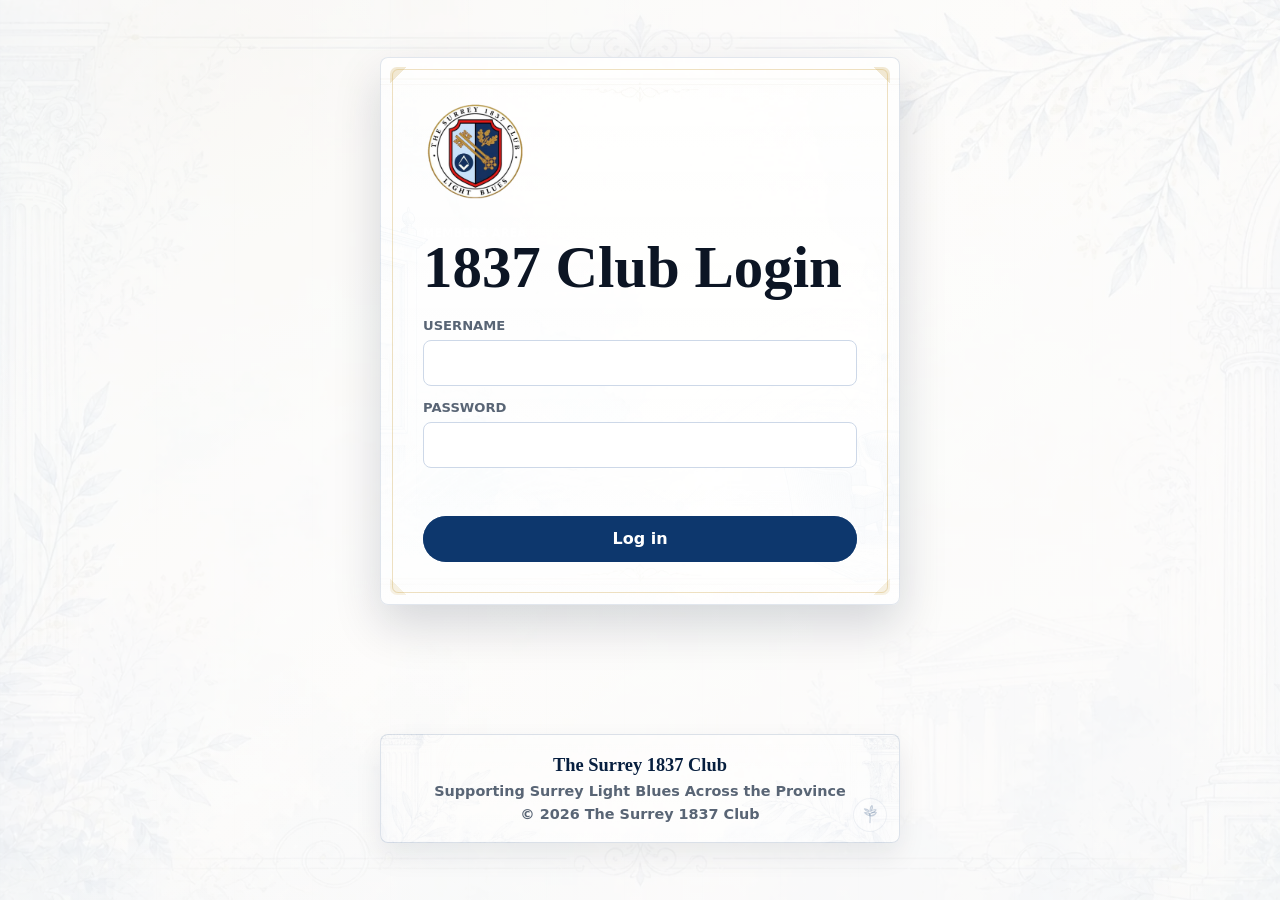
==== admin.html @ 42fbc9b1 "Point event manager at live repository" ====
<!doctype html>
<html lang="en">
  <head>
    <script async src="https://www.googletagmanager.com/gtag/js?id=G-ZXL9CHXXT3"></script>
    <script>
      window.dataLayer = window.dataLayer || [];
      function gtag(){dataLayer.push(arguments);}
      gtag('js', new Date());
      gtag('config', 'G-ZXL9CHXXT3');
    </script>
    <meta charset="UTF-8" />
    <meta name="viewport" content="width=device-width, initial-scale=1.0" />
    <meta name="robots" content="noindex, nofollow" />
    <meta name="theme-color" content="#071f3f" />
    <link rel="icon" type="image/png" sizes="48x48" href="favicon-48x48.png" />
    <link rel="icon" type="image/png" sizes="96x96" href="favicon-96x96.png" />
    <link rel="apple-touch-icon" sizes="180x180" href="apple-touch-icon.png" />
    <link rel="manifest" href="site.webmanifest" />
    <title>Admin Home | The Surrey 1837 Club</title>
    <link rel="stylesheet" href="styles.css?v=event-manager-live-repo-v1" />
    <script src="auth.js?v=event-manager-live-repo-v1"></script>
    <script src="motion.js?v=event-manager-live-repo-v1" defer></script>
  </head>
  <body>
    <main class="manager-shell admin-shell">
      <section class="manager-panel" aria-label="1837 Club admin home">
        <div class="brand-strip" aria-label="1837 Club">
          <div class="brand-lockup">
            <img
              class="brand-crest"
              src="assets/surrey-1837-club-badge.png"
              alt="The Surrey 1837 Club Light Blues badge"
              width="552"
              height="530"
            />
            <div>
              <p class="brand-name">Admin Home</p>
            </div>
          </div>
          <span class="brand-place">Private</span>
        </div>

        <nav class="page-nav" aria-label="Admin pages">
          <a href="admin.html" aria-current="page">Admin Home</a>
          <a href="stats.html">Website Stats</a>
          <a href="event-manager.html">Event Manager</a>
          <a href="tylers-trial.html">Tyler's Trial</a>
          <a href="index.html">Public Site</a>
        </nav>

        <header class="manager-hero">
          <p class="section-kicker">Private Tools</p>
          <h1>Manage the 1837 Club website</h1>
          <p>
            A quick private hub for website stats, calendar updates, Tyler's Trial, and the
            public pages most often checked after publishing.
          </p>
        </header>

        <section class="admin-card-grid" aria-label="Admin shortcuts">
          <a class="admin-tool-card" href="stats.html">
            <span>Website Stats</span>
            <p>Review Supabase page views, GA4 towns and cities, devices, referrers, and recent visits.</p>
          </a>
          <a class="admin-tool-card" href="event-manager.html">
            <span>Event Manager</span>
            <p>Add social events, lodge meetings, and chapter meetings to the managed calendar file.</p>
          </a>
          <a class="admin-tool-card" href="tylers-trial.html">
            <span>Tyler's Trial</span>
            <p>Open the hidden game, test changes, and check leaderboard behaviour.</p>
          </a>
        </section>

        <section class="admin-public-card" aria-label="Public site shortcuts">
          <p class="section-kicker">Public Pages</p>
          <div class="club-links resource-links">
            <a href="index.html"><span>Home</span></a>
            <a href="social-events.html"><span>Social Events</span></a>
            <a href="lodge-meetings.html"><span>Lodge Meetings</span></a>
            <a href="chapter-meetings.html"><span>Chapter Meetings</span></a>
            <a href="initiates-guide.html"><span>Initiates' Guide</span></a>
            <a href="join-the-community.html"><span>Join the Community</span></a>
          </div>
        </section>
      </section>
      <footer class="site-footer" aria-label="Site footer">
        <p class="footer-title">The Surrey 1837 Club</p>
        <p>Supporting Surrey Light Blues Across the Province</p>
        <p>© 2026 The Surrey 1837 Club</p>
      </footer>
    </main>
    <script src="easter-egg.js?v=event-manager-live-repo-v1"></script>
  </body>
</html>
---- styles.css ----
:root {
  color-scheme: light;
  --ink: #0c1524;
  --muted: #596575;
  --line: #cdd8e8;
  --panel: #ffffff;
  --panel-strong: #eef6ff;
  --navy: #0d376d;
  --navy-deep: #071f3f;
  --light-blue: #d8ebff;
  --badge-red: #e62227;
  --chapter-red: #9e1b32;
  --chapter-red-deep: #4f0d1b;
  --chapter-red-soft: #fff2f3;
  --gold: #c59a36;
  --shadow: 0 24px 60px rgba(5, 20, 42, 0.16);
  --motion-fast: 160ms ease;
  --motion-medium: 240ms ease;
}

* {
  box-sizing: border-box;
}

body {
  position: relative;
  min-height: 100vh;
  margin: 0;
  color: var(--ink);
  font-family:
    Inter, ui-sans-serif, system-ui, -apple-system, BlinkMacSystemFont, "Segoe UI",
    sans-serif;
  background:
    linear-gradient(rgba(255, 255, 255, 0.84), rgba(255, 255, 255, 0.84)),
    repeating-linear-gradient(
      90deg,
      rgba(13, 55, 109, 0.045) 0,
      rgba(13, 55, 109, 0.045) 1px,
      transparent 1px,
      transparent 78px
    ),
    radial-gradient(circle at 18% 8%, rgba(197, 154, 54, 0.2), transparent 28%),
    linear-gradient(135deg, #d7e8fb 0%, #ffffff 48%, #eef4fb 100%);
  isolation: isolate;
}

body::before {
  position: fixed;
  inset: 0;
  z-index: 0;
  background:
    linear-gradient(rgba(255, 255, 255, 0.56), rgba(255, 255, 255, 0.64)),
    url("assets/ornate-masonic-background.webp") center / cover no-repeat;
  content: "";
  opacity: 0.42;
  pointer-events: none;
}

body[data-calendar="chapter"] {
  background:
    linear-gradient(rgba(255, 255, 255, 0.86), rgba(255, 255, 255, 0.86)),
    repeating-linear-gradient(
      90deg,
      rgba(158, 27, 50, 0.045) 0,
      rgba(158, 27, 50, 0.045) 1px,
      transparent 1px,
      transparent 78px
    ),
    radial-gradient(circle at 18% 8%, rgba(158, 27, 50, 0.16), transparent 28%),
    linear-gradient(135deg, #f4dfe3 0%, #ffffff 48%, #f8eef1 100%);
}

body[data-calendar="chapter"]::before {
  background:
    linear-gradient(rgba(255, 255, 255, 0.58), rgba(255, 255, 255, 0.68)),
    linear-gradient(135deg, rgba(158, 27, 50, 0.28), rgba(79, 13, 27, 0.16)),
    url("assets/ornate-masonic-background.webp") center / cover no-repeat;
  background-blend-mode: normal, color, normal;
  opacity: 0.38;
}

button {
  font: inherit;
}

a,
button,
.calendar-link-card,
.club-links-box,
.event-pill,
.home-feature-image,
.form-card,
.next-steps,
.home-next-event,
.about-club-card,
.community-chat-card,
.stats-card,
.site-footer,
.acacia-easter-trigger,
.tracing-cell,
.hand-tile,
.trial-secondary-action,
.details-panel {
  transition:
    transform var(--motion-medium),
    translate var(--motion-medium),
    box-shadow var(--motion-medium),
    border-color var(--motion-medium),
    background-color var(--motion-medium),
    color var(--motion-fast),
    opacity var(--motion-medium);
}

.app-shell {
  position: relative;
  z-index: 1;
  display: grid;
  grid-template-columns: minmax(0, 1fr) minmax(300px, 380px);
  gap: 22px;
  width: min(1440px, calc(100vw - 32px));
  min-height: calc(100vh - 32px);
  margin: 16px auto;
}

.home-shell {
  position: relative;
  z-index: 1;
  width: min(1120px, calc(100vw - 32px));
  min-height: calc(100vh - 32px);
  margin: 16px auto;
}

.calendar-panel,
.details-panel,
.home-panel,
.manager-panel {
  position: relative;
  overflow: hidden;
  border: 1px solid rgba(13, 55, 109, 0.16);
  background: rgba(255, 255, 255, 0.94);
  box-shadow: var(--shadow);
  backdrop-filter: blur(18px);
}

.calendar-panel::before,
.home-panel::before,
.login-panel::before,
.stats-panel::before,
.manager-panel::before {
  position: absolute;
  inset: 11px;
  border: 1px solid rgba(197, 154, 54, 0.2);
  border-radius: 6px;
  content: "";
  pointer-events: none;
}

.calendar-panel::after,
.home-panel::after,
.login-panel::after,
.stats-panel::after,
.manager-panel::after {
  position: absolute;
  inset: 9px;
  border-radius: 7px;
  background:
    linear-gradient(135deg, rgba(197, 154, 54, 0.34) 0 12px, transparent 12px) top left / 42px 42px no-repeat,
    linear-gradient(225deg, rgba(197, 154, 54, 0.34) 0 12px, transparent 12px) top right / 42px 42px no-repeat,
    linear-gradient(45deg, rgba(197, 154, 54, 0.22) 0 12px, transparent 12px) bottom left / 42px 42px no-repeat,
    linear-gradient(315deg, rgba(197, 154, 54, 0.22) 0 12px, transparent 12px) bottom right / 42px 42px no-repeat;
  content: "";
  opacity: 0.62;
  pointer-events: none;
}

.calendar-panel {
  display: flex;
  flex-direction: column;
  min-width: 0;
  padding: clamp(18px, 3vw, 32px);
  border-radius: 8px;
}

body[data-calendar="social"] .calendar-panel {
  background:
    linear-gradient(rgba(255, 255, 255, 0.9), rgba(255, 255, 255, 0.93)),
    url("assets/page-accent-social.webp") center top / cover no-repeat,
    rgba(255, 255, 255, 0.94);
}

body[data-calendar="lodge"] .calendar-panel,
body[data-calendar="chapter"] .calendar-panel {
  background:
    linear-gradient(rgba(255, 255, 255, 0.9), rgba(255, 255, 255, 0.93)),
    url("assets/page-accent-lodge.webp") center top / cover no-repeat,
    rgba(255, 255, 255, 0.94);
}

body[data-calendar="chapter"] .calendar-panel {
  border-color: rgba(158, 27, 50, 0.18);
  background:
    linear-gradient(rgba(255, 255, 255, 0.91), rgba(255, 255, 255, 0.94)),
    linear-gradient(135deg, rgba(158, 27, 50, 0.28), rgba(79, 13, 27, 0.14)),
    url("assets/page-accent-lodge.webp") center top / cover no-repeat,
    rgba(255, 255, 255, 0.94);
  background-blend-mode: normal, color, normal, normal;
}

.home-panel {
  min-height: calc(100vh - 32px);
  padding: clamp(18px, 3vw, 32px);
  border-radius: 8px;
}

.site-footer {
  position: relative;
  overflow: hidden;
  grid-column: 1 / -1;
  width: 100%;
  margin-top: 16px;
  padding: 18px;
  border: 1px solid rgba(13, 55, 109, 0.14);
  border-radius: 8px;
  color: var(--muted);
  background:
    linear-gradient(rgba(255, 255, 255, 0.88), rgba(255, 255, 255, 0.9)),
    url("assets/home-ornamental-band.webp") center / cover no-repeat,
    rgba(255, 255, 255, 0.9);
  text-align: center;
  box-shadow: 0 12px 28px rgba(5, 20, 42, 0.08);
}

.site-footer:hover {
  transform: translateY(-2px);
  box-shadow: 0 16px 34px rgba(5, 20, 42, 0.11);
}

.site-footer p {
  position: relative;
  z-index: 1;
  margin: 4px 0 0;
  font-size: 0.9rem;
  font-weight: 750;
  line-height: 1.35;
}

.site-footer .footer-title {
  margin-top: 0;
  color: var(--navy-deep);
  font-family: Georgia, "Times New Roman", serif;
  font-size: 1.15rem;
  font-weight: 800;
}

.acacia-easter-trigger {
  position: absolute;
  right: 12px;
  bottom: 10px;
  z-index: 2;
  display: grid;
  width: 34px;
  height: 34px;
  padding: 0;
  border: 1px solid rgba(13, 55, 109, 0.1);
  border-radius: 50%;
  color: rgba(13, 55, 109, 0.38);
  background: rgba(255, 255, 255, 0.3);
  cursor: pointer;
  opacity: 0.58;
  place-items: center;
}

.acacia-easter-trigger svg {
  width: 22px;
  height: 22px;
  fill: none;
  stroke: currentColor;
  stroke-linecap: round;
  stroke-linejoin: round;
  stroke-width: 1.7;
}

.acacia-easter-trigger:hover,
.acacia-easter-trigger:focus-visible {
  transform: translateY(-1px);
  border-color: rgba(197, 154, 54, 0.46);
  color: var(--navy);
  background: rgba(255, 255, 255, 0.82);
  box-shadow: 0 8px 18px rgba(5, 20, 42, 0.12);
  opacity: 1;
  outline: none;
}

.trial-page {
  min-height: 100vh;
  background:
    linear-gradient(rgba(255, 255, 255, 0.48), rgba(255, 255, 255, 0.7)),
    url("assets/tylers-trial-quest-bg.webp") center / cover fixed no-repeat,
    linear-gradient(135deg, #d7e8fb 0%, #ffffff 52%, #eef4fb 100%);
}

.trial-page::before {
  display: none;
}

.trial-shell {
  position: relative;
  z-index: 1;
  width: min(1360px, calc(100vw - 32px));
  min-height: calc(100vh - 32px);
  margin: 16px auto;
}

.trial-quest-panel {
  position: relative;
  overflow: hidden;
  min-height: calc(100vh - 32px);
  padding: clamp(18px, 3vw, 34px);
  border: 1px solid rgba(13, 55, 109, 0.16);
  border-radius: 8px;
  background:
    linear-gradient(rgba(255, 255, 255, 0.83), rgba(255, 255, 255, 0.91)),
    rgba(255, 255, 255, 0.84);
  box-shadow: var(--shadow);
  backdrop-filter: blur(12px);
}

.trial-quest-panel::before {
  position: absolute;
  inset: 12px;
  border: 1px solid rgba(197, 154, 54, 0.22);
  border-radius: 6px;
  content: "";
  pointer-events: none;
}

.trial-quest-panel > * {
  position: relative;
  z-index: 1;
}

.trial-quest-hero {
  display: flex;
  align-items: flex-start;
  justify-content: space-between;
  gap: 20px;
  padding-bottom: 18px;
  border-bottom: 1px solid rgba(13, 55, 109, 0.14);
}

.trial-quest-hero h1 {
  max-width: 760px;
  margin: 0;
  color: var(--navy-deep);
  font-family: Georgia, "Times New Roman", serif;
  font-size: clamp(2.7rem, 7vw, 6rem);
  line-height: 0.9;
}

.trial-quest-hero p:not(.section-kicker) {
  max-width: 780px;
  margin: 16px 0 0;
  color: var(--muted);
  font-size: clamp(1rem, 1.7vw, 1.18rem);
  line-height: 1.55;
}

.trial-return-link {
  flex: 0 0 auto;
}

.trial-page .small-action-link {
  color: var(--navy-deep);
  background: rgba(255, 255, 255, 0.72);
}

.trial-page .small-action-link:hover,
.trial-page .small-action-link:focus-visible {
  border-color: rgba(197, 154, 54, 0.82);
  color: var(--navy-deep);
  background: rgba(255, 255, 255, 0.94);
  box-shadow: 0 12px 24px rgba(5, 20, 42, 0.12);
  outline: none;
}

.tracing-game-status,
.trial-complete-score {
  display: flex;
  flex-wrap: wrap;
  gap: 8px;
  margin: 14px 0 18px;
}

.tracing-game-status span,
.trial-complete-score span {
  display: inline-flex;
  align-items: center;
  min-height: 38px;
  padding: 8px 12px;
  border: 1px solid rgba(13, 55, 109, 0.14);
  border-radius: 999px;
  color: var(--navy-deep);
  background: rgba(255, 255, 255, 0.74);
  font-size: 0.82rem;
  font-weight: 900;
  gap: 6px;
  text-transform: uppercase;
}

.tracing-game-layout {
  display: grid;
  grid-template-columns: minmax(210px, 0.82fr) minmax(520px, 1.8fr) minmax(220px, 0.82fr);
  gap: 16px;
  align-items: start;
}

.tracing-sidebar,
.tracing-board-wrap,
.trial-completion-panel {
  border: 1px solid rgba(13, 55, 109, 0.12);
  border-radius: 8px;
  background:
    linear-gradient(135deg, rgba(255, 255, 255, 0.95), rgba(255, 255, 255, 0.76)),
    rgba(255, 255, 255, 0.86);
  box-shadow: 0 16px 34px rgba(5, 20, 42, 0.1);
}

.tracing-sidebar {
  padding: 18px;
}

.tracing-sidebar h2,
.tracing-board-head h2,
.trial-completion-panel h2 {
  margin: 0;
  color: var(--navy-deep);
  font-family: Georgia, "Times New Roman", serif;
  font-size: clamp(1.65rem, 3vw, 2.6rem);
  line-height: 1;
}

.tracing-sidebar p:not(.section-kicker),
.trial-completion-panel p:not(.section-kicker) {
  color: var(--muted);
  line-height: 1.55;
}

.tracing-rules {
  display: grid;
  gap: 8px;
  margin: 14px 0 20px;
  padding-left: 18px;
  color: var(--muted);
  font-size: 0.92rem;
  line-height: 1.4;
}

.tracing-objectives {
  display: grid;
  gap: 8px;
}

.objective-item {
  min-height: 42px;
  padding: 10px 12px;
  border: 1px solid rgba(13, 55, 109, 0.13);
  border-radius: 8px;
  color: var(--muted);
  background: rgba(255, 255, 255, 0.7);
  font-size: 0.82rem;
  font-weight: 900;
}

.objective-item.is-complete {
  border-color: rgba(197, 154, 54, 0.55);
  color: var(--navy-deep);
  background: linear-gradient(180deg, rgba(255, 255, 255, 0.96), rgba(216, 235, 255, 0.62));
}

.tracing-board-wrap {
  padding: clamp(14px, 2vw, 20px);
}

.tracing-board-head {
  display: flex;
  align-items: flex-start;
  justify-content: space-between;
  gap: 12px;
  margin-bottom: 14px;
}

.tracing-actions {
  display: flex;
  flex-wrap: wrap;
  justify-content: flex-end;
  gap: 8px;
}

.trial-secondary-action {
  border: 1px solid rgba(13, 55, 109, 0.16);
  cursor: pointer;
}

.tracing-board {
  display: grid;
  grid-template-columns: repeat(7, minmax(0, 1fr));
  gap: clamp(4px, 0.7vw, 8px);
  aspect-ratio: 1;
  max-height: min(70vh, 760px);
  padding: clamp(8px, 1.3vw, 14px);
  border: 1px solid rgba(197, 154, 54, 0.46);
  border-radius: 8px;
  background:
    linear-gradient(90deg, rgba(13, 55, 109, 0.05) 1px, transparent 1px),
    linear-gradient(rgba(13, 55, 109, 0.05) 1px, transparent 1px),
    radial-gradient(circle at center, rgba(216, 235, 255, 0.8), rgba(255, 255, 255, 0.46) 54%),
    rgba(255, 255, 255, 0.62);
  background-size: 22px 22px, 22px 22px, auto, auto;
  transition: box-shadow var(--motion-fast), border-color var(--motion-fast);
}

.tracing-board.is-warning {
  border-color: rgba(230, 34, 39, 0.62);
  box-shadow: 0 0 0 4px rgba(230, 34, 39, 0.1);
}

.tracing-cell,
.hand-tile {
  position: relative;
  overflow: hidden;
  display: grid;
  min-width: 0;
  border: 1px solid rgba(13, 55, 109, 0.16);
  border-radius: 8px;
  color: var(--navy-deep);
  background:
    linear-gradient(180deg, rgba(255, 255, 255, 0.94), rgba(216, 235, 255, 0.58)),
    #ffffff;
  cursor: pointer;
  place-items: center;
}

.tracing-cell {
  aspect-ratio: 1;
  padding: 4px;
}

.tracing-cell:not(.has-tile) {
  background:
    linear-gradient(180deg, rgba(255, 255, 255, 0.58), rgba(216, 235, 255, 0.2)),
    rgba(255, 255, 255, 0.3);
}

.tracing-cell.is-legal {
  border-color: rgba(197, 154, 54, 0.7);
  background:
    linear-gradient(180deg, rgba(255, 255, 255, 0.86), rgba(216, 235, 255, 0.72)),
    #ffffff;
  box-shadow: inset 0 0 0 2px rgba(197, 154, 54, 0.2);
}

.tracing-cell.is-legal:hover,
.tracing-cell.is-legal:focus-visible,
.hand-tile:hover,
.hand-tile:focus-visible,
.hand-tile.is-selected {
  transform: translateY(-2px);
  border-color: rgba(197, 154, 54, 0.8);
  box-shadow: 0 14px 26px rgba(5, 20, 42, 0.14);
  outline: none;
}

.tracing-cell.has-tile {
  cursor: default;
}

.tracing-cell.has-tile:disabled {
  opacity: 1;
}

.tracing-cell.is-fixed {
  border-color: rgba(7, 31, 63, 0.48);
  color: #ffffff;
  background:
    linear-gradient(135deg, rgba(13, 55, 109, 0.96), rgba(7, 31, 63, 0.95)),
    var(--navy);
}

.tracing-cell.is-connected:not(.is-fixed),
.hand-tile.is-selected {
  background:
    linear-gradient(180deg, rgba(255, 255, 255, 0.96), rgba(216, 235, 255, 0.78)),
    #ffffff;
}

.tile-map {
  width: min(74%, 72px);
  height: min(74%, 72px);
  overflow: visible;
}

.tile-map line {
  stroke: currentColor;
  stroke-linecap: round;
  stroke-width: 12;
}

.tile-map circle {
  fill: rgba(255, 255, 255, 0.9);
  stroke: rgba(197, 154, 54, 0.78);
  stroke-width: 4;
}

.tile-map text {
  fill: var(--navy-deep);
  font-family: Georgia, "Times New Roman", serif;
  font-size: 18px;
  font-weight: 900;
  text-anchor: middle;
}

.tracing-cell.is-fixed .tile-map circle {
  fill: rgba(255, 255, 255, 0.98);
}

.tile-label {
  position: absolute;
  right: 4px;
  bottom: 4px;
  left: 4px;
  overflow: hidden;
  color: currentColor;
  font-size: clamp(0.52rem, 0.78vw, 0.72rem);
  font-weight: 900;
  line-height: 1.05;
  text-align: center;
  text-overflow: ellipsis;
  text-transform: uppercase;
  white-space: nowrap;
}

.trial-status {
  min-height: 24px;
  margin: 16px 0 0;
  color: var(--navy-deep);
  font-weight: 850;
}

.tracing-hand-panel {
  display: grid;
  gap: 12px;
}

.tracing-hand {
  display: grid;
  gap: 10px;
}

.hand-tile {
  min-height: 116px;
  padding: 12px;
}

.hand-tile .tile-map {
  width: 72px;
  height: 72px;
}

.hand-tile small {
  position: absolute;
  top: 8px;
  right: 8px;
  color: var(--muted);
  font-size: 0.68rem;
  font-weight: 900;
}

.hand-empty {
  margin: 0;
  color: var(--muted);
}

.tracing-selected-card {
  min-height: 86px;
  padding: 14px;
  border: 1px solid rgba(197, 154, 54, 0.46);
  border-radius: 8px;
  background:
    linear-gradient(135deg, rgba(7, 31, 63, 0.95), rgba(13, 55, 109, 0.88)),
    var(--navy-deep);
}

.tracing-selected-card span,
.tracing-selected-card small {
  display: block;
  color: rgba(255, 255, 255, 0.74);
  font-size: 0.74rem;
  font-weight: 900;
  text-transform: uppercase;
}

.tracing-selected-card strong {
  display: block;
  margin: 6px 0;
  color: #ffffff;
  font-family: Georgia, "Times New Roman", serif;
  font-size: 1.35rem;
}

.trial-primary-action {
  width: min(100%, 240px);
}

.trial-action-row {
  display: flex;
  flex-wrap: wrap;
  gap: 10px;
  margin-top: 18px;
}

.trial-completion-panel {
  margin-top: 16px;
  padding: clamp(20px, 4vw, 34px);
  text-align: center;
}

.trial-completion-panel[hidden] {
  display: none;
}

.trial-completion-panel .trial-complete-score,
.trial-completion-panel .trial-action-row {
  justify-content: center;
}

.lodge-floor-page {
  overflow-x: hidden;
  color: #ffffff;
  background:
    linear-gradient(rgba(7, 31, 63, 0.1), rgba(7, 31, 63, 0.4)),
    url("assets/tylers-lodge-floor-bg-v2.webp") center / cover fixed no-repeat,
    linear-gradient(135deg, #071f3f 0%, #0d376d 62%, #071f3f 100%);
}

.lodge-game-shell {
  width: min(1800px, calc(100vw - 24px));
}

.lodge-game-panel {
  min-height: calc(100vh - 32px);
  border-color: rgba(197, 154, 54, 0.44);
  color: #ffffff;
  background:
    linear-gradient(135deg, rgba(7, 31, 63, 0.88), rgba(13, 55, 109, 0.78)),
    rgba(7, 31, 63, 0.9);
}

.lodge-game-panel::before {
  border-color: rgba(197, 154, 54, 0.38);
}

.lodge-game-hero {
  align-items: center;
  border-bottom-color: rgba(197, 154, 54, 0.28);
}

.lodge-game-hero h1,
.lodge-game-hero p:not(.section-kicker) {
  color: #ffffff;
}

.lodge-game-hero h1 {
  font-size: clamp(2.2rem, 4.8vw, 4.4rem);
}

.lodge-game-hero p:not(.section-kicker) {
  color: rgba(255, 255, 255, 0.76);
}

.lodge-game-frame {
  position: relative;
  overflow: hidden;
  margin-top: 20px;
  border: 1px solid rgba(197, 154, 54, 0.6);
  border-radius: 10px;
  background:
    linear-gradient(135deg, rgba(7, 31, 63, 0.94), rgba(3, 12, 24, 0.92)),
    #071f3f;
  box-shadow:
    0 24px 60px rgba(3, 12, 24, 0.42),
    inset 0 0 0 1px rgba(255, 255, 255, 0.08);
}

.tylers-score-panel {
  position: absolute;
  inset: 0;
  z-index: 4;
  display: grid;
  align-items: center;
  justify-items: end;
  padding: clamp(12px, 3vw, 26px);
  background: linear-gradient(90deg, rgba(3, 12, 24, 0.18), rgba(3, 12, 24, 0.72));
}

.tylers-score-panel[hidden] {
  display: none;
}

.tylers-score-card {
  width: min(430px, 100%);
  max-height: min(92%, 660px);
  overflow: auto;
  padding: clamp(16px, 3vw, 22px);
  border: 1px solid rgba(197, 154, 54, 0.7);
  border-radius: 10px;
  color: #ffffff;
  background:
    linear-gradient(135deg, rgba(7, 31, 63, 0.98), rgba(3, 12, 24, 0.96)),
    #071f3f;
  box-shadow: 0 22px 54px rgba(0, 0, 0, 0.36);
}

.tylers-score-head {
  display: flex;
  align-items: flex-start;
  justify-content: space-between;
  gap: 12px;
  margin-bottom: 14px;
}

.tylers-score-head h2 {
  margin: 0;
  color: #ffffff;
  font-family: Georgia, "Times New Roman", serif;
  font-size: clamp(1.7rem, 4vw, 2.3rem);
  line-height: 0.95;
}

.tylers-score-close {
  display: grid;
  width: 34px;
  height: 34px;
  border: 1px solid rgba(197, 154, 54, 0.58);
  border-radius: 50%;
  color: #ffffff;
  background: rgba(255, 255, 255, 0.08);
  cursor: pointer;
  font-weight: 900;
  place-items: center;
  text-transform: uppercase;
}

.tylers-score-form {
  display: grid;
  gap: 10px;
}

.tylers-score-form label {
  display: grid;
  gap: 5px;
  color: rgba(255, 255, 255, 0.82);
  font-size: 0.78rem;
  font-weight: 900;
  text-transform: uppercase;
}

.tylers-score-form input {
  width: 100%;
  min-height: 42px;
  border: 1px solid rgba(159, 212, 255, 0.28);
  border-radius: 8px;
  color: #ffffff;
  background: rgba(255, 255, 255, 0.09);
  font: inherit;
  font-size: 1rem;
  text-transform: none;
}

.tylers-score-form input:focus {
  border-color: rgba(197, 154, 54, 0.76);
  box-shadow: 0 0 0 3px rgba(197, 154, 54, 0.16);
  outline: none;
}

.tylers-score-form button {
  min-height: 44px;
  border: 1px solid rgba(197, 154, 54, 0.76);
  border-radius: 999px;
  color: #071f3f;
  background: #fff6df;
  cursor: pointer;
  font-weight: 950;
  text-transform: uppercase;
}

.tylers-score-status {
  min-height: 20px;
  margin: 12px 0;
  color: rgba(255, 255, 255, 0.76);
  font-size: 0.86rem;
  font-weight: 800;
  line-height: 1.35;
}

.tylers-score-list {
  display: grid;
  gap: 8px;
  margin: 0;
  padding: 0;
  list-style: none;
  counter-reset: score-list;
}

.tylers-score-list li {
  display: grid;
  grid-template-columns: 34px 1fr auto;
  align-items: center;
  gap: 10px;
  min-height: 48px;
  padding: 8px 10px;
  border: 1px solid rgba(159, 212, 255, 0.16);
  border-radius: 8px;
  background: rgba(255, 255, 255, 0.07);
}

.score-rank {
  display: grid;
  width: 28px;
  height: 28px;
  border-radius: 50%;
  color: #071f3f;
  background: #9fd4ff;
  font-size: 0.82rem;
  font-weight: 950;
  place-items: center;
}

.score-name {
  display: grid;
  gap: 2px;
  color: #ffffff;
  font-weight: 900;
}

.score-name small {
  color: rgba(255, 255, 255, 0.62);
  font-size: 0.72rem;
  font-weight: 800;
}

.score-value {
  color: #f0cd75;
  font-weight: 950;
}

.lodge-game-frame::before {
  position: absolute;
  inset: 10px;
  z-index: 1;
  border: 1px solid rgba(158, 208, 255, 0.18);
  border-radius: 8px;
  content: "";
  pointer-events: none;
}

.lodge-game-canvas {
  display: block;
  width: 100%;
  max-height: min(82vh, 900px);
  background: #071f3f;
  cursor: pointer;
}

.lodge-game-loading {
  position: absolute;
  inset: 0;
  z-index: 2;
  display: grid;
  place-items: center;
  color: #ffffff;
  background: rgba(7, 31, 63, 0.88);
  font-size: 1rem;
  font-weight: 900;
  text-transform: uppercase;
  letter-spacing: 0.08em;
}

.lodge-game-loading[hidden] {
  display: none;
}

.lodge-game-controls {
  display: flex;
  flex-wrap: wrap;
  gap: 10px;
  justify-content: center;
  margin-top: 16px;
}

.lodge-game-controls .trial-secondary-action {
  min-width: 150px;
  justify-content: center;
  color: #ffffff;
  background: rgba(255, 255, 255, 0.1);
  border-color: rgba(197, 154, 54, 0.38);
}

.lodge-game-controls .trial-secondary-action:hover,
.lodge-game-controls .trial-secondary-action:focus-visible {
  color: var(--navy-deep);
  background: rgba(255, 255, 255, 0.94);
}

.lodge-game-help {
  margin: 14px auto 0;
  max-width: 900px;
  color: rgba(255, 255, 255, 0.78);
  font-weight: 800;
  line-height: 1.45;
  text-align: center;
}

.brand-strip {
  display: flex;
  align-items: center;
  justify-content: space-between;
  gap: 16px;
  margin-bottom: 28px;
  padding: 12px 14px;
  border: 1px solid rgba(197, 154, 54, 0.52);
  border-radius: 8px;
  color: #ffffff;
  background:
    linear-gradient(90deg, rgba(197, 154, 54, 0.2), transparent 44%),
    linear-gradient(135deg, var(--navy) 0%, var(--navy-deep) 100%);
}

body[data-calendar="chapter"] .brand-strip {
  border-color: rgba(197, 154, 54, 0.58);
  background:
    linear-gradient(90deg, rgba(197, 154, 54, 0.18), transparent 44%),
    linear-gradient(135deg, var(--chapter-red) 0%, var(--chapter-red-deep) 100%);
}

body[data-calendar="chapter"] .brand-strip:hover {
  box-shadow: 0 14px 32px rgba(79, 13, 27, 0.18);
}

.brand-strip,
.brand-crest {
  transition:
    transform var(--motion-medium),
    box-shadow var(--motion-medium),
    border-color var(--motion-medium);
}

.brand-strip:hover {
  box-shadow: 0 14px 32px rgba(5, 20, 42, 0.16);
}

.brand-strip:hover .brand-crest {
  transform: scale(1.025);
}

.brand-lockup {
  display: flex;
  align-items: center;
  min-width: 0;
  gap: 12px;
}

.brand-crest {
  display: block;
  flex: 0 0 auto;
  width: 68px;
  height: 68px;
  border: 2px solid rgba(255, 255, 255, 0.72);
  border-radius: 50%;
  background: #ffffff;
  box-shadow: 0 8px 20px rgba(3, 12, 25, 0.22);
  object-fit: contain;
}

.brand-name,
.brand-line,
.brand-place,
.panel-label {
  margin: 0;
  letter-spacing: 0;
}

.brand-name {
  font-family: Georgia, "Times New Roman", serif;
  font-size: clamp(1.2rem, 2vw, 1.55rem);
  font-weight: 800;
  line-height: 1;
}

.brand-line,
.brand-place {
  color: rgba(255, 255, 255, 0.76);
  font-size: 0.72rem;
  font-weight: 850;
  text-transform: uppercase;
}

.brand-place {
  padding: 8px 10px;
  border: 1px solid rgba(255, 255, 255, 0.26);
  border-radius: 999px;
}

.page-nav {
  display: flex;
  flex-wrap: wrap;
  gap: 8px;
  margin: -12px 0 24px;
}

.page-nav a {
  position: relative;
  padding: 8px 11px;
  border: 1px solid var(--line);
  border-radius: 999px;
  color: var(--navy);
  background: #ffffff;
  font-size: 0.78rem;
  font-weight: 850;
  text-decoration: none;
}

.page-nav a::after {
  position: absolute;
  right: 12px;
  bottom: 5px;
  left: 12px;
  height: 2px;
  border-radius: 999px;
  background: currentColor;
  content: "";
  opacity: 0;
  transform: scaleX(0.55);
  transition:
    opacity var(--motion-fast),
    transform var(--motion-fast);
}

.page-nav a[aria-current="page"],
.page-nav a:hover {
  border-color: rgba(230, 34, 39, 0.38);
  color: #ffffff;
  background: var(--navy);
}

body[data-calendar="chapter"] .page-nav a[aria-current="page"],
body[data-calendar="chapter"] .page-nav a:hover {
  border-color: rgba(158, 27, 50, 0.46);
  background: var(--chapter-red);
}

.page-nav a:hover {
  transform: translateY(-1px);
  box-shadow: 0 8px 18px rgba(5, 20, 42, 0.1);
}

.page-nav a:hover::after,
.page-nav a[aria-current="page"]::after {
  opacity: 0.46;
  transform: scaleX(1);
}

.home-content {
  display: grid;
  gap: 22px;
  padding-top: clamp(18px, 4vw, 42px);
}

.home-intro {
  display: grid;
  grid-template-columns: minmax(0, 1fr) minmax(220px, 300px);
  align-items: stretch;
  gap: 18px;
}

.explainer-box {
  position: relative;
  overflow: hidden;
  min-height: 0;
  padding: clamp(24px, 4vw, 44px);
  border: 1px solid rgba(13, 55, 109, 0.1);
  border-radius: 8px;
  background:
    linear-gradient(90deg, rgba(255, 255, 255, 0.94), rgba(255, 255, 255, 0.8)),
    url("assets/home-welcome-editorial.webp") center / cover no-repeat,
    rgba(255, 255, 255, 0.9);
  box-shadow: 0 12px 28px rgba(5, 20, 42, 0.08);
}

.explainer-box > * {
  position: relative;
  z-index: 1;
}

.explainer-box::before {
  display: block;
  width: fit-content;
  margin: 0 0 10px;
  color: var(--navy);
  content: "Surrey Light Blues";
  font-size: 0.76rem;
  font-weight: 900;
  letter-spacing: 0.08em;
  text-transform: uppercase;
}

.explainer-box::after {
  display: block;
  width: min(220px, 48%);
  height: 1px;
  margin: 18px 0 0;
  background: linear-gradient(90deg, rgba(197, 154, 54, 0.76), transparent);
  content: "";
}

.explainer-box h1 {
  max-width: 780px;
  color: var(--navy-deep);
  font-size: clamp(2rem, 4vw, 4.15rem);
}

.explainer-box p,
.explainer-box ul {
  max-width: 860px;
}

.explainer-box p {
  margin: 18px 0 0;
  color: var(--muted);
  font-size: clamp(1rem, 1.6vw, 1.16rem);
  line-height: 1.62;
}

.explainer-box p:nth-of-type(2) {
  margin-top: 20px;
  color: var(--navy-deep);
  font-size: 0.86rem;
  font-weight: 900;
  letter-spacing: 0.08em;
  text-transform: uppercase;
}

.explainer-box ul {
  display: grid;
  grid-template-columns: repeat(2, minmax(0, 1fr));
  gap: 8px 10px;
  margin: 14px 0 0;
  padding-left: 0;
  color: var(--muted);
  font-size: 0.94rem;
  line-height: 1.42;
  list-style: none;
}

.explainer-box li {
  position: relative;
  min-height: 46px;
  padding: 12px 12px 12px 30px;
  border: 1px solid rgba(13, 55, 109, 0.1);
  border-radius: 8px;
  background: rgba(255, 255, 255, 0.74);
  font-weight: 760;
  box-shadow: 0 6px 16px rgba(5, 20, 42, 0.045);
}

.explainer-box li::before {
  position: absolute;
  top: 17px;
  left: 13px;
  width: 7px;
  height: 7px;
  border-radius: 50%;
  background: var(--gold);
  box-shadow: 0 0 0 3px rgba(197, 154, 54, 0.16);
  content: "";
}

.home-feature-image {
  overflow: hidden;
  display: grid;
  min-height: 0;
  margin: 0;
  padding: 10px;
  border: 1px solid rgba(13, 55, 109, 0.12);
  border-radius: 8px;
  background:
    linear-gradient(135deg, rgba(216, 235, 255, 0.48), rgba(255, 255, 255, 0.9)),
    #ffffff;
  box-shadow: 0 12px 28px rgba(5, 20, 42, 0.08);
  place-items: center;
}

.home-feature-image img {
  width: min(100%, 276px);
  height: auto;
  max-height: 414px;
  border-radius: 7px;
  object-fit: contain;
  transition: transform 420ms ease;
  will-change: transform;
}

.home-feature-image:hover {
  transform: translateY(-3px);
  box-shadow: 0 22px 44px rgba(5, 20, 42, 0.18);
}

.home-feature-image:hover img {
  transform: scale(1.018);
}

.page-hero {
  position: relative;
  overflow: hidden;
  min-height: 176px;
  margin: 0 0 24px;
  padding: clamp(22px, 4vw, 38px);
  border: 1px solid rgba(13, 55, 109, 0.16);
  border-radius: 8px;
  background:
    linear-gradient(90deg, rgba(255, 255, 255, 0.92), rgba(255, 255, 255, 0.72)),
    var(--hero-art) center / cover no-repeat,
    #ffffff;
  box-shadow: 0 16px 34px rgba(5, 20, 42, 0.1);
}

.page-hero::before {
  position: absolute;
  inset: 10px;
  border: 1px solid rgba(197, 154, 54, 0.26);
  border-radius: 6px;
  content: "";
  pointer-events: none;
}

.page-hero::after {
  position: absolute;
  right: 18px;
  bottom: 14px;
  width: 74px;
  height: 74px;
  border-radius: 50%;
  background: url("assets/surrey-1837-club-badge.png") center / contain no-repeat;
  content: "";
  opacity: 0.11;
  pointer-events: none;
}

.page-hero > div {
  position: relative;
  z-index: 1;
  max-width: 620px;
}

.page-hero-social {
  --hero-art: url("assets/hero-social-events.webp");
}

.page-hero-lodge {
  --hero-art: url("assets/hero-lodge-meetings.webp");
}

.page-hero-chapter {
  --hero-art: url("assets/hero-lodge-meetings.webp");
}

body[data-calendar="chapter"] .page-hero {
  border-color: rgba(158, 27, 50, 0.18);
  background:
    linear-gradient(90deg, rgba(255, 255, 255, 0.92), rgba(255, 255, 255, 0.76)),
    linear-gradient(135deg, rgba(158, 27, 50, 0.32), rgba(79, 13, 27, 0.14)),
    var(--hero-art) center / cover no-repeat,
    #ffffff;
  background-blend-mode: normal, color, normal, normal;
}

body[data-calendar="chapter"] .page-hero h2,
body[data-calendar="chapter"] h1,
body[data-calendar="chapter"] .month-bar h2 {
  color: var(--chapter-red-deep);
}

body[data-calendar="chapter"] .section-kicker,
body[data-calendar="chapter"] .empty-state .kicker,
body[data-calendar="chapter"] .detail-date {
  color: #f2c56f;
}

.page-hero-community {
  --hero-art: url("assets/hero-join-community.webp");
  margin-bottom: 20px;
}

.page-hero h2 {
  margin: 0;
  color: var(--navy-deep);
  font-family: Georgia, "Times New Roman", serif;
  font-size: clamp(1.7rem, 3vw, 2.65rem);
  line-height: 1.02;
}

.page-hero p:not(.section-kicker) {
  max-width: 540px;
  margin: 10px 0 0;
  color: var(--muted);
  font-weight: 750;
  line-height: 1.55;
}

.calendar-links {
  display: grid;
  grid-template-columns: repeat(auto-fit, minmax(180px, 1fr));
  gap: 14px;
}

.calendar-link-card {
  position: relative;
  overflow: hidden;
  display: flex;
  align-items: center;
  justify-content: center;
  min-height: 156px;
  padding: 20px 16px;
  border: 1px solid rgba(13, 55, 109, 0.18);
  border-radius: 8px;
  color: var(--navy-deep);
  background: #ffffff;
  box-shadow: 0 16px 32px rgba(5, 20, 42, 0.14);
  text-decoration: none;
  text-align: center;
}

.calendar-link-card::before {
  position: absolute;
  inset: 0;
  z-index: 0;
  background:
    linear-gradient(90deg, rgba(255, 255, 255, 0.84), rgba(255, 255, 255, 0.72)),
    var(--card-art) center / cover no-repeat;
  content: "";
  opacity: 0.72;
  transition:
    opacity var(--motion-medium),
    transform 520ms ease;
}

.calendar-link-card::after {
  position: absolute;
  inset: 10px;
  z-index: 0;
  border: 1px solid rgba(197, 154, 54, 0.2);
  border-radius: 6px;
  content: "";
  pointer-events: none;
}

.calendar-link-card:hover {
  border-color: rgba(197, 154, 54, 0.7);
  transform: translateY(-2px);
  box-shadow: 0 22px 42px rgba(5, 20, 42, 0.18);
}

.calendar-link-card:hover::before {
  opacity: 0.9;
  transform: scale(1.018);
}

.calendar-link-card img {
  position: relative;
  z-index: 1;
  width: 64px;
  height: 64px;
  margin-right: 12px;
  box-shadow: 0 8px 20px rgba(5, 20, 42, 0.12);
  border-radius: 50%;
  object-fit: contain;
  transition: transform 360ms ease;
}

.calendar-link-card:hover img {
  transform: scale(1.035);
}

.calendar-link-card span {
  position: relative;
  z-index: 1;
  max-width: 13ch;
  padding: 5px 0;
  font-family: Georgia, "Times New Roman", serif;
  font-size: clamp(1.05rem, 1.55vw, 1.32rem);
  font-weight: 800;
  line-height: 1.08;
  overflow-wrap: normal;
  word-break: normal;
}

.home-featured-event,
.home-next-event,
.about-club-card {
  padding: clamp(18px, 3vw, 28px);
  border: 1px solid rgba(13, 55, 109, 0.14);
  border-radius: 8px;
  background: #ffffff;
  box-shadow: 0 14px 30px rgba(5, 20, 42, 0.1);
}

.home-featured-event {
  position: relative;
  overflow: hidden;
  display: grid;
  grid-template-columns: minmax(220px, 0.9fr) minmax(260px, 1.1fr);
  align-items: stretch;
  gap: 18px;
  border-color: rgba(197, 154, 54, 0.26);
  background:
    linear-gradient(105deg, rgba(7, 31, 63, 0.88), rgba(13, 55, 109, 0.72)),
    url("assets/home-featured-event-bg.jpg") center / cover no-repeat,
    var(--navy-deep);
  background-blend-mode: multiply, screen, normal;
  box-shadow:
    0 18px 42px rgba(5, 20, 42, 0.14),
    inset 0 0 0 1px rgba(255, 255, 255, 0.58);
}

.home-featured-event::before {
  position: absolute;
  inset: 0;
  background:
    linear-gradient(90deg, rgba(7, 31, 63, 0.2), rgba(7, 31, 63, 0.04)),
    url("assets/home-featured-event-bg.jpg") center / cover no-repeat;
  content: "";
  filter: invert(1) grayscale(1) contrast(1.15);
  mix-blend-mode: screen;
  opacity: 0.42;
  pointer-events: none;
}

.home-featured-event::after {
  position: absolute;
  inset: 10px;
  border: 1px solid rgba(240, 205, 117, 0.44);
  border-radius: 6px;
  content: "";
  pointer-events: none;
}

.home-next-event {
  position: relative;
  overflow: hidden;
  display: grid;
  grid-template-columns: minmax(180px, 0.8fr) auto minmax(260px, 1.2fr);
  align-items: center;
  gap: 18px;
  background:
    linear-gradient(135deg, rgba(7, 31, 63, 0.96), rgba(13, 55, 109, 0.94)),
    var(--navy-deep);
  color: #ffffff;
}

.home-next-event::after {
  position: absolute;
  inset: 10px;
  border: 1px solid rgba(197, 154, 54, 0.24);
  border-radius: 6px;
  content: "";
  pointer-events: none;
}

.home-next-event:hover,
.home-featured-event:hover,
.about-club-card:hover {
  transform: translateY(-2px);
  box-shadow: 0 20px 38px rgba(5, 20, 42, 0.14);
}

.section-kicker {
  margin: 0 0 6px;
  color: var(--gold);
  font-size: 0.76rem;
  font-weight: 900;
  letter-spacing: 0.08em;
  text-transform: uppercase;
}

.home-next-event h2,
.home-featured-event h2,
.about-club-card h2 {
  margin: 0;
  font-family: Georgia, "Times New Roman", serif;
  font-size: clamp(1.45rem, 2.8vw, 2.2rem);
  line-height: 1.05;
}

.home-next-event p:not(.section-kicker),
.home-featured-event p:not(.section-kicker),
.about-club-card p {
  margin: 9px 0 0;
  line-height: 1.55;
}

.home-featured-event p:not(.section-kicker) {
  color: rgba(238, 248, 255, 0.86);
  font-weight: 750;
}

.home-next-event p:not(.section-kicker) {
  color: rgba(255, 255, 255, 0.82);
  font-weight: 700;
}

.small-action-link {
  display: inline-flex;
  align-items: center;
  justify-content: center;
  flex: 0 0 auto;
  min-height: 42px;
  padding: 0 16px;
  border: 1px solid rgba(197, 154, 54, 0.68);
  border-radius: 999px;
  color: #ffffff;
  background: rgba(255, 255, 255, 0.08);
  font-size: 0.86rem;
  font-weight: 900;
  text-decoration: none;
}

.small-action-link:hover {
  transform: translateY(-2px);
  border-color: rgba(255, 255, 255, 0.72);
  background: rgba(197, 154, 54, 0.2);
  box-shadow: 0 12px 24px rgba(0, 0, 0, 0.18);
}

.home-next-event > * {
  position: relative;
  z-index: 1;
}

.home-featured-event > * {
  position: relative;
  z-index: 1;
}

.home-featured-card {
  display: grid;
}

.home-featured-link {
  display: grid;
  grid-template-columns: auto minmax(0, 1fr);
  gap: 14px;
  align-items: center;
  min-height: 100%;
  padding: 16px;
  border: 1px solid rgba(240, 205, 117, 0.44);
  border-radius: 8px;
  color: #ffffff;
  background: rgba(7, 31, 63, 0.72);
  text-decoration: none;
  box-shadow:
    inset 0 0 0 1px rgba(255, 255, 255, 0.12),
    0 16px 30px rgba(3, 12, 25, 0.18);
}

.home-featured-link:hover {
  transform: translateY(-1px);
  border-color: rgba(240, 205, 117, 0.72);
  background: rgba(13, 55, 109, 0.82);
}

.home-featured-date {
  display: grid;
  min-width: 90px;
  padding: 9px 10px;
  border: 1px solid rgba(197, 154, 54, 0.48);
  border-radius: 7px;
  color: var(--navy-deep);
  background: linear-gradient(180deg, #fffdf6, #edf6ff);
  font-size: 0.76rem;
  font-weight: 950;
  text-align: center;
  text-transform: uppercase;
}

.home-featured-link b {
  display: block;
  color: var(--gold);
  font-size: 0.82rem;
  letter-spacing: 0.03em;
  text-transform: uppercase;
}

.home-featured-link span span {
  display: block;
  margin-top: 5px;
  color: rgba(255, 255, 255, 0.84);
  font-weight: 750;
  line-height: 1.42;
}

.home-next-list {
  display: grid;
  gap: 8px;
}

.home-next-card {
  display: grid;
  grid-template-columns: auto minmax(0, 1fr);
  gap: 10px;
  align-items: center;
  padding: 10px;
  border: 1px solid rgba(216, 235, 255, 0.24);
  border-radius: 8px;
  color: #ffffff;
  background: rgba(255, 255, 255, 0.08);
  text-decoration: none;
}

.home-next-card:hover {
  transform: translateY(-1px);
  border-color: rgba(197, 154, 54, 0.55);
  background: rgba(255, 255, 255, 0.12);
}

.home-next-date {
  display: grid;
  min-width: 54px;
  padding: 6px 8px;
  border: 1px solid rgba(197, 154, 54, 0.5);
  border-radius: 6px;
  color: var(--navy-deep);
  background: rgba(255, 255, 255, 0.9);
  font-size: 0.72rem;
  font-weight: 950;
  text-align: center;
  text-transform: uppercase;
}

.home-next-date strong {
  font-family: Georgia, "Times New Roman", serif;
  font-size: 1.15rem;
  line-height: 1;
}

.home-next-card b {
  display: block;
  font-size: 0.88rem;
  line-height: 1.18;
}

.home-next-card span:last-child {
  display: block;
  margin-top: 3px;
  color: rgba(255, 255, 255, 0.74);
  font-size: 0.75rem;
  font-weight: 800;
}

.about-club-card {
  position: relative;
  overflow: hidden;
  border-color: rgba(13, 55, 109, 0.12);
  background:
    linear-gradient(90deg, rgba(255, 255, 255, 0.92), rgba(255, 255, 255, 0.82)),
    url("assets/home-ornamental-band.webp") center / cover no-repeat,
    #ffffff;
  box-shadow: 0 12px 28px rgba(5, 20, 42, 0.08);
}

.about-club-card > * {
  position: relative;
  z-index: 1;
}

.about-club-card .section-kicker {
  color: var(--navy);
}

.about-club-grid {
  display: grid;
  grid-template-columns: repeat(3, minmax(0, 1fr));
  gap: 16px;
  margin-top: 16px;
}

.about-club-grid p {
  margin: 0;
  color: var(--muted);
  font-size: 0.96rem;
}

.about-club-grid a {
  color: var(--navy);
  font-weight: 850;
  text-decoration-color: rgba(13, 55, 109, 0.35);
  text-underline-offset: 3px;
}

.social-card,
.lodge-card,
.chapter-card,
.guide-card,
.join-card {
  background: #ffffff;
}

.social-card {
  --card-art: url("assets/home-card-social.webp");
}

.lodge-card {
  --card-art: url("assets/home-card-lodge.webp");
}

.chapter-card {
  --card-art: url("assets/home-card-lodge.webp");
}

.guide-card {
  --card-art: url("assets/home-ornamental-band.webp");
}

.join-card {
  --card-art: url("assets/home-card-community.webp");
}

.club-links-box {
  position: relative;
  overflow: hidden;
  padding: 20px;
  border: 1px solid rgba(13, 55, 109, 0.1);
  border-radius: 8px;
  background:
    linear-gradient(rgba(255, 255, 255, 0.92), rgba(255, 255, 255, 0.96)),
    url("assets/home-ornamental-band.webp") center / cover no-repeat,
    #ffffff;
  box-shadow: 0 12px 28px rgba(5, 20, 42, 0.08);
}

.club-links-box::before {
  position: absolute;
  inset: 10px;
  border: 1px solid rgba(197, 154, 54, 0.14);
  border-radius: 6px;
  content: "";
  pointer-events: none;
}

.club-links-box h2,
.club-resource-section h3 {
  position: relative;
  z-index: 1;
  margin: 0 0 12px;
  color: var(--navy-deep);
  font-family: Georgia, "Times New Roman", serif;
  font-size: 1.3rem;
  line-height: 1;
}

.club-resource-section {
  margin-top: 16px;
  padding-top: 16px;
  border-top: 1px solid rgba(13, 55, 109, 0.12);
}

.club-links {
  position: relative;
  z-index: 1;
  display: flex;
  flex-wrap: wrap;
  gap: 8px;
}

.club-links a {
  display: inline-flex;
  align-items: center;
  justify-content: center;
  gap: 8px;
  min-height: 44px;
  padding: 8px 12px;
  border: 1px solid var(--line);
  border-radius: 8px;
  color: var(--navy);
  background: rgba(255, 255, 255, 0.92);
  font-size: 0.86rem;
  font-weight: 850;
  text-decoration: none;
}

.stats-range-controls {
  display: flex;
  flex-wrap: wrap;
  gap: 8px;
  margin: 14px 0 18px;
}

.stats-range-controls button {
  min-height: 38px;
  padding: 0 15px;
  border: 1px solid rgba(13, 55, 109, 0.18);
  border-radius: 999px;
  color: var(--navy-deep);
  background: rgba(255, 255, 255, 0.82);
  font-weight: 900;
  cursor: pointer;
}

.stats-range-controls button:hover,
.stats-range-controls button.is-active {
  transform: translateY(-1px);
  border-color: rgba(197, 154, 54, 0.58);
  background: var(--navy-deep);
  color: #ffffff;
  box-shadow: 0 12px 24px rgba(5, 20, 42, 0.12);
}

.admin-card-grid {
  display: grid;
  grid-template-columns: repeat(3, minmax(0, 1fr));
  gap: 14px;
}

.admin-tool-card,
.admin-public-card {
  position: relative;
  overflow: hidden;
  padding: 18px;
  border: 1px solid rgba(13, 55, 109, 0.12);
  border-radius: 8px;
  background:
    linear-gradient(rgba(255, 255, 255, 0.92), rgba(255, 255, 255, 0.96)),
    url("assets/home-ornamental-band.webp") center / cover no-repeat,
    #ffffff;
  box-shadow: 0 12px 28px rgba(5, 20, 42, 0.08);
}

.admin-tool-card {
  color: var(--muted);
  text-decoration: none;
}

.admin-tool-card:hover {
  transform: translateY(-2px);
  border-color: rgba(197, 154, 54, 0.48);
  box-shadow: 0 18px 34px rgba(5, 20, 42, 0.12);
}

.admin-tool-card span {
  display: block;
  color: var(--navy-deep);
  font-family: Georgia, "Times New Roman", serif;
  font-size: 1.25rem;
  font-weight: 800;
}

.admin-tool-card p {
  margin: 8px 0 0;
  line-height: 1.48;
  font-weight: 700;
}

.admin-public-card {
  margin-top: 16px;
}

.facebook-link {
  border-color: rgba(24, 119, 242, 0.34);
}

.facebook-link svg {
  color: #1877f2;
}

.instagram-link {
  border-color: rgba(225, 48, 108, 0.34);
}

.instagram-link svg {
  color: #e1306c;
}

.x-link {
  border-color: rgba(12, 21, 36, 0.3);
}

.x-link svg {
  color: #0c1524;
}

.surrey-link {
  border-color: rgba(0, 75, 155, 0.28);
}

.solomon-link {
  border-color: rgba(197, 154, 54, 0.34);
}

.solomon-link img {
  width: 48px;
  height: 22px;
  flex: 0 0 auto;
  object-fit: contain;
}

.portal-link {
  border-color: rgba(13, 55, 109, 0.3);
}

.portal-link img {
  width: 42px;
  height: 20px;
  flex: 0 0 auto;
  object-fit: contain;
}

.companion-link {
  border-color: rgba(71, 118, 173, 0.34);
}

.companion-link img {
  width: 32px;
  height: 22px;
  flex: 0 0 auto;
  object-fit: contain;
}

.square-link {
  border-color: rgba(31, 72, 128, 0.34);
}

.quatuor-link {
  border-color: rgba(10, 16, 55, 0.3);
}

.museum-link {
  border-color: rgba(88, 99, 118, 0.28);
}

.craftcast-link {
  border-color: rgba(10, 16, 55, 0.34);
}

.ugle-link {
  border-color: rgba(13, 55, 109, 0.34);
}

.square-link img,
.quatuor-link img,
.museum-link img,
.craftcast-link img,
.ugle-link img {
  width: 28px;
  height: 28px;
  flex: 0 0 auto;
  border-radius: 6px;
  background: #ffffff;
  object-fit: contain;
}

.square-link img {
  width: 52px;
}

.club-links svg {
  width: 19px;
  height: 19px;
  flex: 0 0 auto;
  fill: currentColor;
}

.club-links .crest-icon {
  width: 22px;
  height: 22px;
  fill: none;
}

.crest-icon path:nth-child(1) {
  fill: #f3bf2c;
  stroke: #004b9b;
  stroke-width: 1.25;
}

.crest-icon path:nth-child(2) {
  fill: #b7192f;
}

.crest-icon path:nth-child(3),
.crest-icon path:nth-child(5) {
  fill: #004b9b;
}

.crest-icon path:nth-child(4) {
  fill: #111111;
}

.club-links a:hover {
  border-color: rgba(197, 154, 54, 0.7);
  background: var(--panel-strong);
  transform: translateY(-2px);
  box-shadow: 0 10px 20px rgba(5, 20, 42, 0.1);
}

.club-links a:hover svg {
  transform: scale(1.06);
}

.club-links a:hover img {
  transform: scale(1.04);
}

.join-panel {
  min-height: auto;
}

.join-content {
  display: grid;
  gap: 20px;
}

.join-intro,
.form-card,
.next-steps {
  position: relative;
  overflow: hidden;
  border: 1px solid rgba(13, 55, 109, 0.1);
  border-radius: 8px;
  background:
    linear-gradient(rgba(255, 255, 255, 0.9), rgba(255, 255, 255, 0.94)),
    url("assets/page-accent-community.webp") center / cover no-repeat,
    #ffffff;
  box-shadow: 0 12px 28px rgba(5, 20, 42, 0.08);
}

.join-intro > *,
.form-card > *,
.next-steps > * {
  position: relative;
  z-index: 1;
}

.join-panel {
  background:
    linear-gradient(rgba(255, 255, 255, 0.9), rgba(255, 255, 255, 0.95)),
    url("assets/hero-join-community.webp") center top / cover no-repeat,
    rgba(255, 255, 255, 0.96);
}

.join-intro {
  padding: clamp(24px, 4vw, 42px);
}

.join-intro h1 {
  max-width: 860px;
  color: var(--navy-deep);
  font-size: clamp(2.1rem, 4vw, 4rem);
}

.join-intro p {
  max-width: 860px;
  margin: 18px 0 0;
  color: var(--muted);
  font-size: clamp(1rem, 1.5vw, 1.14rem);
  line-height: 1.62;
}

.community-chats {
  padding: clamp(22px, 3vw, 32px);
  border: 1px solid rgba(197, 154, 54, 0.55);
  border-radius: 8px;
  background:
    linear-gradient(135deg, rgba(7, 31, 63, 0.94), rgba(7, 31, 63, 0.98)),
    url("assets/page-accent-community.webp") center / cover no-repeat,
    var(--navy-deep);
  box-shadow: 0 16px 32px rgba(5, 20, 42, 0.14);
}

.community-chats-heading {
  max-width: 800px;
  margin-bottom: 22px;
}

.community-chats-heading h2 {
  margin: 0;
  color: #ffffff;
  font-family: Georgia, "Times New Roman", serif;
  font-size: clamp(1.65rem, 2.8vw, 2.5rem);
  line-height: 1.05;
}

.community-chats-heading p {
  margin: 10px 0 0;
  color: #d7e6f7;
  font-size: 1rem;
  line-height: 1.55;
}

.community-chat-grid {
  display: grid;
  grid-template-columns: repeat(2, minmax(0, 1fr));
  gap: 14px;
}

.community-chat-card {
  display: grid;
  grid-template-columns: 112px minmax(0, 1fr);
  gap: 16px;
  align-items: center;
  min-height: 144px;
  padding: 16px;
  border: 1px solid rgba(197, 154, 54, 0.35);
  border-radius: 8px;
  background: #ffffff;
  box-shadow: 0 8px 20px rgba(0, 0, 0, 0.14);
}

.community-chat-card:hover {
  transform: translateY(-2px);
  border-color: rgba(197, 154, 54, 0.8);
  box-shadow: 0 14px 26px rgba(0, 0, 0, 0.2);
}

.community-chat-card img {
  display: block;
  width: 112px;
  height: 112px;
  border: 2px solid rgba(197, 154, 54, 0.65);
  border-radius: 50%;
  object-fit: cover;
  transition: transform var(--motion-medium);
}

.community-chat-card:hover img {
  transform: scale(1.025);
}

.community-chat-card h3 {
  margin: 0;
  color: var(--navy-deep);
  font-family: Georgia, "Times New Roman", serif;
  font-size: 1.2rem;
  line-height: 1.15;
}

.community-chat-card p {
  margin: 7px 0 0;
  color: var(--muted);
  font-size: 0.94rem;
  line-height: 1.45;
}

.form-card {
  padding: clamp(12px, 2vw, 18px);
  background:
    linear-gradient(rgba(255, 255, 255, 0.88), rgba(255, 255, 255, 0.94)),
    url("assets/page-accent-community.webp") center / cover no-repeat,
    #ffffff;
}

.form-card:hover,
.next-steps:hover,
.stats-card:hover,
.club-links-box:hover {
  transform: translateY(-2px);
  box-shadow: 0 18px 34px rgba(5, 20, 42, 0.12);
}

.form-frame {
  overflow: hidden;
  border: 1px solid rgba(13, 55, 109, 0.18);
  border-radius: 8px;
  background: #ffffff;
  box-shadow: 0 16px 32px rgba(5, 20, 42, 0.12);
}

.form-frame iframe {
  display: block;
  width: 100%;
  height: 850px;
  border: 0;
}

.next-steps {
  padding: clamp(22px, 3vw, 30px);
}

.next-steps h2 {
  margin: 0;
  color: var(--navy-deep);
  font-family: Georgia, "Times New Roman", serif;
  font-size: clamp(1.55rem, 2.4vw, 2.25rem);
  line-height: 1;
}

.next-steps ol {
  display: grid;
  gap: 12px;
  margin: 18px 0 0;
  padding-left: 24px;
}

.next-steps li {
  color: var(--muted);
  font-size: 1rem;
  font-weight: 750;
  line-height: 1.5;
}

/* Initiates' Guide */

.guide-shell .home-panel {
  min-height: auto;
}

.guide-shell .kicker,
.guide-article-grid span {
  color: var(--navy);
}

.guide-hero {
  display: grid;
  grid-template-columns: minmax(0, 1.5fr) minmax(260px, 0.7fr);
  gap: 18px;
  align-items: stretch;
  margin-top: clamp(18px, 4vw, 42px);
}

.guide-hero > div,
.guide-promise,
.guide-article-header,
.guide-article-content,
.guide-article-aside,
.guide-help {
  border: 1px solid rgba(13, 55, 109, 0.14);
  border-radius: 8px;
  background:
    linear-gradient(145deg, rgba(216, 235, 255, 0.34), rgba(255, 255, 255, 0.92) 44%),
    #ffffff;
  box-shadow: 0 16px 38px rgba(5, 20, 42, 0.08);
}

.guide-hero > div,
.guide-article-header {
  position: relative;
  overflow: hidden;
  padding: clamp(26px, 5vw, 54px);
}

.guide-hero > div::before,
.guide-article-header::before,
.guide-help::before {
  position: absolute;
  inset: 10px;
  border: 1px solid rgba(197, 154, 54, 0.18);
  border-radius: 6px;
  content: "";
  pointer-events: none;
}

.guide-hero h1,
.guide-article-header h1 {
  max-width: 850px;
  color: var(--navy-deep);
}

.guide-lead {
  max-width: 820px;
  margin: 20px 0 0;
  color: var(--muted);
  font-size: clamp(1rem, 1.7vw, 1.18rem);
  line-height: 1.65;
}

.guide-promise {
  position: relative;
  overflow: hidden;
  display: flex;
  flex-direction: column;
  justify-content: flex-end;
  padding: clamp(24px, 4vw, 38px);
  border-color: rgba(197, 154, 54, 0.48);
  color: #ffffff;
  background:
    linear-gradient(145deg, rgba(216, 235, 255, 0.24), transparent 52%),
    radial-gradient(circle at 84% 14%, rgba(197, 154, 54, 0.24), transparent 26%),
    var(--navy-deep);
}

.guide-promise::before {
  position: absolute;
  inset: 10px;
  border: 1px solid rgba(216, 235, 255, 0.2);
  border-radius: 6px;
  content: "";
  pointer-events: none;
}

.guide-promise strong {
  font-family: Georgia, "Times New Roman", serif;
  font-size: 1.55rem;
  line-height: 1.1;
}

.guide-promise p {
  margin: 12px 0 0;
  color: #d7e6f7;
  line-height: 1.55;
}

.guide-promise img {
  width: min(150px, 55%);
  height: auto;
  margin-top: 18px;
  align-self: flex-start;
  border-radius: 50%;
  filter: drop-shadow(0 14px 24px rgba(0, 0, 0, 0.28));
}

.guide-jump-links {
  display: flex;
  flex-wrap: wrap;
  gap: 8px;
  margin: 18px 0 0;
  padding: 14px;
  border: 1px solid rgba(13, 55, 109, 0.14);
  border-radius: 8px;
  background:
    linear-gradient(135deg, rgba(216, 235, 255, 0.52), rgba(255, 255, 255, 0.94)),
    #ffffff;
}

.guide-jump-links a {
  padding: 8px 11px;
  border: 1px solid var(--line);
  border-radius: 999px;
  color: var(--navy);
  font-size: 0.78rem;
  font-weight: 850;
  text-decoration: none;
}

.guide-jump-links a:hover,
.guide-jump-links a:focus-visible {
  border-color: rgba(197, 154, 54, 0.7);
  color: #ffffff;
  background: var(--navy);
}

.guide-sections {
  display: grid;
  gap: 14px;
  margin-top: 18px;
}

.guide-section {
  scroll-margin-top: 18px;
  border: 1px solid rgba(13, 55, 109, 0.16);
  border-radius: 8px;
  background:
    linear-gradient(135deg, rgba(255, 255, 255, 0.98), rgba(238, 246, 255, 0.66)),
    #ffffff;
  box-shadow: 0 12px 28px rgba(5, 20, 42, 0.08);
}

.guide-section summary {
  position: relative;
  display: grid;
  grid-template-columns: 52px minmax(0, 1fr) clamp(180px, 24vw, 260px);
  gap: 14px;
  align-items: center;
  min-width: 0;
  padding: 20px 62px 20px 20px;
  color: var(--navy-deep);
  cursor: pointer;
  list-style: none;
}

.guide-section summary::after {
  position: absolute;
  top: 22px;
  right: 20px;
  display: grid;
  width: 32px;
  height: 32px;
  border: 1px solid rgba(197, 154, 54, 0.48);
  border-radius: 50%;
  color: var(--gold);
  background: rgba(255, 255, 255, 0.84);
  box-shadow: 0 8px 18px rgba(5, 20, 42, 0.08);
  content: "+";
  font-family: Arial, sans-serif;
  font-size: 1.25rem;
  font-weight: 900;
  line-height: 1;
  place-items: center;
}

.guide-section[open] summary::after {
  content: "−";
}

.guide-section-image {
  display: block;
  width: 100%;
  height: 108px;
  border: 1px solid rgba(197, 154, 54, 0.42);
  border-radius: 7px;
  object-fit: cover;
  box-shadow: 0 10px 22px rgba(5, 20, 42, 0.1);
}

.guide-section summary::-webkit-details-marker {
  display: none;
}

.guide-section summary > span {
  display: grid;
  width: 48px;
  height: 48px;
  border-radius: 50%;
  color: #ffffff;
  background:
    linear-gradient(145deg, var(--navy), var(--navy-deep));
  font-size: 0.74rem;
  font-weight: 900;
  place-items: center;
  box-shadow: inset 0 0 0 2px rgba(216, 235, 255, 0.24);
}

.guide-section summary h2,
.guide-section summary p {
  margin: 0;
}

.guide-section summary h2 {
  max-width: 100%;
  font-family: Georgia, "Times New Roman", serif;
  font-size: clamp(1.35rem, 2.4vw, 2rem);
  line-height: 1.1;
  overflow-wrap: anywhere;
}

.guide-section summary p {
  margin-top: 5px;
  color: var(--muted);
  line-height: 1.4;
  overflow-wrap: anywhere;
}

.guide-section[open] summary {
  border-bottom: 1px solid rgba(13, 55, 109, 0.12);
}

.guide-article-grid {
  display: grid;
  grid-template-columns: repeat(2, minmax(0, 1fr));
  gap: 12px;
  padding: 16px;
  background:
    linear-gradient(135deg, rgba(216, 235, 255, 0.3), rgba(255, 255, 255, 0.62));
}

.guide-article-grid > a {
  min-height: 150px;
  padding: 20px;
  border: 1px solid var(--line);
  border-radius: 8px;
  color: var(--ink);
  background:
    linear-gradient(180deg, rgba(255, 255, 255, 0.98), rgba(248, 252, 255, 0.96)),
    #ffffff;
  text-decoration: none;
}

.guide-article-grid > a:hover,
.guide-article-grid > a:focus-visible {
  border-color: rgba(197, 154, 54, 0.7);
  transform: translateY(-2px);
  box-shadow: 0 14px 28px rgba(5, 20, 42, 0.1);
}

.guide-article-grid span {
  display: inline-flex;
  align-items: center;
  gap: 6px;
  color: var(--navy);
  font-size: 0.7rem;
  font-weight: 900;
  text-transform: uppercase;
}

.guide-article-grid span::before {
  width: 18px;
  height: 2px;
  border-radius: 999px;
  background: var(--gold);
  content: "";
}

.guide-article-grid h3 {
  margin: 8px 0 0;
  color: var(--navy-deep);
  font-family: Georgia, "Times New Roman", serif;
  font-size: 1.28rem;
  line-height: 1.15;
}

.guide-article-grid p {
  margin: 10px 0 0;
  color: var(--muted);
  line-height: 1.48;
}

.guide-help {
  position: relative;
  overflow: hidden;
  display: flex;
  align-items: flex-end;
  justify-content: space-between;
  gap: 24px;
  margin-top: 18px;
  padding: clamp(24px, 4vw, 38px);
}

.guide-help h2,
.guide-help p {
  margin: 0;
}

.guide-help h2 {
  color: var(--navy-deep);
  font-family: Georgia, "Times New Roman", serif;
  font-size: clamp(1.6rem, 3vw, 2.5rem);
}

.guide-help div > p:last-child {
  max-width: 720px;
  margin-top: 10px;
  color: var(--muted);
  line-height: 1.55;
}

.guide-help > a,
.guide-back-button,
.guide-next a {
  flex: 0 0 auto;
  padding: 11px 16px;
  border-radius: 999px;
  color: #ffffff;
  background:
    linear-gradient(135deg, var(--navy), var(--navy-deep));
  font-weight: 900;
  text-decoration: none;
}

.guide-breadcrumb {
  margin: clamp(22px, 4vw, 38px) 0 12px;
  color: var(--muted);
  font-size: 0.84rem;
  font-weight: 800;
}

.guide-breadcrumb a {
  color: var(--navy);
}

.guide-article-layout {
  display: grid;
  grid-template-columns: minmax(0, 1.65fr) minmax(260px, 0.7fr);
  gap: 18px;
  align-items: start;
  margin-top: 18px;
}

.guide-article-header {
  overflow: hidden;
  display: grid;
  grid-template-columns: minmax(0, 1.25fr) minmax(260px, 0.75fr);
  gap: 0;
  padding: 0;
}

.guide-article-header-copy {
  padding: clamp(26px, 5vw, 54px);
}

.guide-article-image {
  display: block;
  width: 100%;
  height: 100%;
  min-height: 320px;
  object-fit: cover;
}

.guide-article-content,
.guide-article-aside {
  padding: clamp(24px, 4vw, 42px);
}

.guide-article-content {
  display: grid;
  gap: 32px;
}

.guide-article-content section + section {
  padding-top: 30px;
  border-top: 1px solid rgba(13, 55, 109, 0.12);
}

.guide-article-content h2,
.guide-article-aside h2 {
  margin: 0;
  color: var(--navy-deep);
  font-family: Georgia, "Times New Roman", serif;
  line-height: 1.15;
}

.guide-article-content h2 {
  font-size: clamp(1.4rem, 2.5vw, 2rem);
}

.guide-article-content p,
.guide-article-content li,
.guide-article-aside p {
  color: var(--muted);
  font-size: 1rem;
  line-height: 1.68;
}

.guide-article-content p {
  margin: 14px 0 0;
}

.guide-article-content ul,
.guide-article-content ol {
  display: grid;
  gap: 10px;
  margin: 16px 0 0;
  padding-left: 24px;
}

.guide-article-figure {
  margin: 22px 0 4px;
  padding: clamp(12px, 2.5vw, 18px);
  border: 1px solid rgba(197, 154, 54, 0.36);
  border-radius: 8px;
  background:
    linear-gradient(135deg, rgba(216, 235, 255, 0.54), rgba(255, 255, 255, 0.92)),
    #ffffff;
  box-shadow: 0 18px 42px rgba(13, 34, 63, 0.08);
}

.guide-article-figure img {
  display: block;
  width: 100%;
  height: auto;
  max-height: 620px;
  border-radius: 6px;
  object-fit: contain;
}

.guide-article-figure figcaption {
  margin-top: 10px;
  color: var(--muted);
  font-size: 0.88rem;
  line-height: 1.45;
}

.guide-article-aside {
  position: sticky;
  top: 18px;
  border-color: rgba(197, 154, 54, 0.52);
  background:
    linear-gradient(145deg, rgba(216, 235, 255, 0.5), transparent 60%),
    #ffffff;
}

.guide-article-aside p {
  margin: 12px 0 0;
}

.guide-resource-links {
  display: grid;
  gap: 8px;
  margin-top: 20px;
}

.guide-resource-links h3 {
  margin: 0 0 2px;
  color: var(--navy-deep);
  font-family: Georgia, "Times New Roman", serif;
  font-size: 1rem;
}

.guide-resource-links a {
  padding: 10px 12px;
  border: 1px solid var(--line);
  border-radius: 8px;
  color: var(--navy);
  background: #ffffff;
  font-size: 0.86rem;
  font-weight: 850;
  text-decoration: none;
}

.guide-resource-links a:hover,
.guide-resource-links a:focus-visible {
  border-color: rgba(197, 154, 54, 0.7);
  background: var(--panel-strong);
}

.guide-next {
  display: flex;
  justify-content: flex-start;
  margin-top: 18px;
}

@media (max-width: 820px) {
  .guide-hero,
  .guide-article-layout,
  .guide-article-header {
    grid-template-columns: 1fr;
  }

  .guide-article-image {
    min-height: 220px;
    max-height: 320px;
  }

  .guide-article-aside {
    position: static;
  }

  .guide-help {
    align-items: flex-start;
    flex-direction: column;
  }

  .guide-section summary {
    grid-template-columns: 46px minmax(0, 1fr);
  }

  .guide-section-image {
    grid-column: 1 / -1;
    height: 170px;
  }
}

@media (max-width: 620px) {
  .guide-article-grid {
    grid-template-columns: 1fr;
  }

  .guide-section summary {
    grid-template-columns: 40px minmax(0, 1fr);
    padding: 16px 54px 16px 16px;
  }

  .guide-section summary::after {
    top: 17px;
    right: 16px;
    width: 28px;
    height: 28px;
    font-size: 1.1rem;
  }

  .guide-section-image {
    grid-column: 1 / -1;
    height: 150px;
  }

  .guide-section summary > span {
    width: 38px;
    height: 38px;
  }

  .guide-section summary h2 {
    padding-right: 0;
    font-size: clamp(1.2rem, 7vw, 1.6rem);
  }
}

.login-shell {
  position: relative;
  z-index: 1;
  display: grid;
  width: min(520px, calc(100vw - 32px));
  min-height: 100vh;
  margin: 0 auto;
  place-items: center;
}

.login-panel {
  position: relative;
  overflow: hidden;
  display: grid;
  gap: 22px;
  width: 100%;
  padding: clamp(24px, 5vw, 42px);
  border: 1px solid rgba(13, 55, 109, 0.12);
  border-radius: 8px;
  background:
    linear-gradient(rgba(255, 255, 255, 0.9), rgba(255, 255, 255, 0.95)),
    url("assets/hero-join-community.webp") center / cover no-repeat,
    rgba(255, 255, 255, 0.96);
  box-shadow: 0 20px 48px rgba(5, 20, 42, 0.16);
}

.login-logo {
  width: 104px;
  height: 104px;
  border-radius: 50%;
  object-fit: contain;
}

.login-form {
  display: grid;
  gap: 14px;
}

.login-form label {
  display: grid;
  gap: 7px;
  color: var(--muted);
  font-size: 0.82rem;
  font-weight: 850;
  text-transform: uppercase;
}

.login-form input {
  width: 100%;
  min-height: 46px;
  padding: 10px 12px;
  border: 1px solid var(--line);
  border-radius: 8px;
  color: var(--ink);
  font: inherit;
  text-transform: none;
}

.login-form input:focus {
  border-color: var(--navy);
  outline: 3px solid rgba(13, 55, 109, 0.14);
}

.login-error {
  min-height: 20px;
  margin: 0;
  color: var(--badge-red);
  font-size: 0.9rem;
  font-weight: 800;
}

.login-button {
  min-height: 46px;
  border: 0;
  border-radius: 999px;
  color: #ffffff;
  background: var(--navy);
  cursor: pointer;
  font-weight: 900;
  transition:
    transform var(--motion-medium),
    box-shadow var(--motion-medium),
    background-color var(--motion-medium);
}

.login-button:hover {
  transform: translateY(-2px);
  box-shadow: 0 12px 24px rgba(5, 20, 42, 0.18);
}

.stats-shell {
  position: relative;
  z-index: 1;
  width: min(980px, calc(100vw - 32px));
  min-height: calc(100vh - 32px);
  margin: 16px auto;
}

.manager-shell {
  position: relative;
  z-index: 1;
  width: min(1180px, calc(100vw - 32px));
  min-height: calc(100vh - 32px);
  margin: 16px auto;
}

.manager-panel {
  min-height: calc(100vh - 32px);
  padding: clamp(18px, 3vw, 32px);
  border-radius: 8px;
  background:
    linear-gradient(rgba(255, 255, 255, 0.91), rgba(255, 255, 255, 0.96)),
    url("assets/hero-lodge-meetings.webp") center top / cover no-repeat,
    rgba(255, 255, 255, 0.96);
}

.manager-hero {
  position: relative;
  z-index: 1;
  margin: 22px 0;
  padding: clamp(18px, 3vw, 26px);
  border: 1px solid rgba(13, 55, 109, 0.12);
  border-radius: 8px;
  background:
    linear-gradient(rgba(255, 255, 255, 0.93), rgba(255, 255, 255, 0.97)),
    url("assets/home-welcome-editorial.webp") center / cover no-repeat,
    #ffffff;
}

.manager-hero h1,
.manager-card h2 {
  margin: 0;
  color: var(--navy-deep);
  font-family: Georgia, "Times New Roman", serif;
  letter-spacing: 0;
}

.manager-hero h1 {
  font-size: clamp(2rem, 5vw, 3.4rem);
  line-height: 0.95;
}

.manager-hero p:not(.section-kicker),
.manager-help,
.manager-status,
.manager-empty {
  color: var(--muted);
  line-height: 1.55;
}

.manager-grid {
  position: relative;
  z-index: 1;
  display: grid;
  grid-template-columns: minmax(320px, 0.95fr) minmax(320px, 1.05fr);
  gap: 16px;
}

.manager-card {
  display: grid;
  align-content: start;
  gap: 14px;
  padding: clamp(16px, 2.6vw, 22px);
  border: 1px solid rgba(13, 55, 109, 0.12);
  border-radius: 8px;
  background:
    linear-gradient(rgba(255, 255, 255, 0.95), rgba(255, 255, 255, 0.98)),
    url("assets/home-ornamental-band.webp") center / cover no-repeat,
    #ffffff;
  box-shadow: 0 12px 28px rgba(5, 20, 42, 0.08);
}

.manager-card:hover {
  transform: translateY(-2px);
  box-shadow: 0 18px 36px rgba(5, 20, 42, 0.12);
}

.manager-card-heading {
  display: grid;
  gap: 4px;
}

.manager-card h2 {
  font-size: 1.45rem;
}

.manager-form label,
.manager-card label {
  display: grid;
  gap: 7px;
  color: var(--muted);
  font-size: 0.82rem;
  font-weight: 850;
  text-transform: uppercase;
}

.manager-form [hidden],
.manager-card [hidden] {
  display: none !important;
}

.manager-form input,
.manager-form select,
.manager-form textarea,
.manager-card input,
.manager-card select,
.manager-card textarea {
  width: 100%;
  min-height: 44px;
  padding: 10px 12px;
  border: 1px solid var(--line);
  border-radius: 8px;
  color: var(--ink);
  background: rgba(255, 255, 255, 0.94);
  font: inherit;
  text-transform: none;
}

.manager-form textarea,
.manager-card textarea {
  resize: vertical;
}

.manager-form input:focus,
.manager-form select:focus,
.manager-form textarea:focus,
.manager-card input:focus,
.manager-card select:focus,
.manager-card textarea:focus {
  border-color: var(--navy);
  outline: 3px solid rgba(13, 55, 109, 0.14);
}

.manager-two-columns {
  display: grid;
  grid-template-columns: repeat(2, minmax(0, 1fr));
  gap: 12px;
}

.manager-two-columns:has([hidden]) {
  grid-template-columns: 1fr;
}

.manager-actions {
  display: flex;
  flex-wrap: wrap;
  gap: 10px;
  align-items: center;
}

.manager-actions .small-action-link {
  border: 1px solid rgba(13, 55, 109, 0.14);
  cursor: pointer;
}

.manager-actions .small-action-link.secondary {
  color: var(--navy);
  background: #ffffff;
}

.manager-actions .small-action-link.danger {
  background: #fff5f5;
  color: #9f1d1d;
}

.manager-summary {
  display: grid;
  grid-template-columns: repeat(4, minmax(0, 1fr));
  gap: 8px;
}

.manager-summary span {
  padding: 10px;
  border: 1px solid rgba(13, 55, 109, 0.1);
  border-radius: 8px;
  color: var(--muted);
  background: rgba(216, 235, 255, 0.42);
  font-size: 0.86rem;
  font-weight: 800;
}

.manager-summary b {
  display: block;
  color: var(--navy-deep);
  font-size: 1.3rem;
}

.managed-list {
  display: grid;
  gap: 8px;
  max-height: 460px;
  overflow: auto;
  padding-right: 4px;
}

.managed-item {
  display: grid;
  grid-template-columns: auto minmax(0, 1fr) auto;
  gap: 10px;
  align-items: center;
  padding: 10px;
  border: 1px solid rgba(13, 55, 109, 0.1);
  border-radius: 8px;
  background: rgba(255, 255, 255, 0.82);
}

.managed-item div {
  display: grid;
  gap: 2px;
  min-width: 0;
}

.managed-item span {
  color: var(--muted);
  font-size: 0.84rem;
  line-height: 1.35;
}

.managed-type {
  padding: 6px 8px;
  border-radius: 999px;
  color: var(--navy-deep);
  background: rgba(197, 154, 54, 0.16);
  font-size: 0.72rem;
  font-weight: 900;
  text-transform: uppercase;
}

.managed-item button {
  border: 0;
  color: #9f1d1d;
  background: transparent;
  cursor: pointer;
  font-size: 0.78rem;
  font-weight: 900;
}

.manager-checkbox {
  grid-template-columns: auto 1fr;
  align-items: center;
  justify-content: start;
}

.manager-checkbox input {
  width: 18px;
  min-height: 18px;
}

.manager-status {
  min-height: 24px;
  margin: 0;
  font-weight: 800;
}

.manager-status[data-state="error"] {
  color: #9f1d1d;
}

.manager-status[data-state="ok"] {
  color: var(--navy);
}

.manager-image-preview {
  display: grid;
  grid-template-columns: 88px minmax(0, 1fr);
  gap: 12px;
  align-items: center;
  padding: 10px;
  border: 1px solid rgba(13, 55, 109, 0.12);
  border-radius: 8px;
  background: rgba(216, 235, 255, 0.28);
}

.manager-image-preview img {
  width: 88px;
  aspect-ratio: 1;
  border: 1px solid rgba(197, 154, 54, 0.35);
  border-radius: 8px;
  background: #ffffff;
  object-fit: contain;
}

.manager-image-preview span {
  overflow-wrap: anywhere;
  color: var(--muted);
  font-size: 0.86rem;
  font-weight: 800;
  text-transform: none;
}

.manager-validation,
.publish-plan {
  padding: 12px;
  border: 1px solid rgba(13, 55, 109, 0.12);
  border-radius: 8px;
  background: rgba(255, 255, 255, 0.78);
}

.manager-validation p,
.publish-plan p,
.manager-validation ul,
.publish-plan ul {
  margin: 0;
}

.manager-validation ul,
.publish-plan ul {
  display: grid;
  gap: 6px;
  padding-left: 18px;
  color: var(--muted);
  font-size: 0.88rem;
  line-height: 1.45;
}

.manager-validation li[data-state="error"] {
  color: #9f1d1d;
  font-weight: 850;
}

.manager-validation li[data-state="warning"] {
  color: #755111;
  font-weight: 800;
}

.stats-panel {
  position: relative;
  overflow: hidden;
  min-height: calc(100vh - 32px);
  padding: clamp(18px, 3vw, 32px);
  border: 1px solid rgba(13, 55, 109, 0.12);
  border-radius: 8px;
  background:
    linear-gradient(rgba(255, 255, 255, 0.91), rgba(255, 255, 255, 0.95)),
    url("assets/hero-lodge-meetings.webp") center top / cover no-repeat,
    rgba(255, 255, 255, 0.96);
  box-shadow: 0 20px 48px rgba(5, 20, 42, 0.16);
}

.stats-summary {
  display: grid;
  grid-template-columns: repeat(4, minmax(0, 1fr));
  gap: 14px;
  margin-bottom: 18px;
}

.stats-summary article,
.stats-card {
  border: 1px solid rgba(13, 55, 109, 0.1);
  border-radius: 8px;
  background:
    linear-gradient(rgba(255, 255, 255, 0.94), rgba(255, 255, 255, 0.98)),
    url("assets/home-welcome-editorial.webp") center / cover no-repeat,
    #ffffff;
  box-shadow: 0 10px 24px rgba(5, 20, 42, 0.07);
}

.stats-summary article {
  padding: 18px;
}

.stats-summary span {
  display: block;
  color: var(--navy);
  font-family: Georgia, "Times New Roman", serif;
  font-size: clamp(2rem, 5vw, 3.4rem);
  font-weight: 800;
  line-height: 1;
}

.stats-summary .stats-small-metric {
  overflow: hidden;
  font-family: inherit;
  font-size: clamp(1.05rem, 2vw, 1.45rem);
  line-height: 1.12;
  text-overflow: ellipsis;
}

.stats-summary p,
.stats-card h1,
.stats-card h2 {
  margin: 0;
}

.stats-summary p {
  margin-top: 6px;
  color: var(--muted);
  font-weight: 850;
}

.stats-card {
  display: grid;
  gap: 14px;
  margin-bottom: 18px;
  padding: 18px;
}

.stats-grid {
  display: grid;
  grid-template-columns: repeat(2, minmax(0, 1fr));
  gap: 18px;
}

.stats-card h1,
.stats-card h2 {
  font-family: Georgia, "Times New Roman", serif;
  font-size: 1.4rem;
  line-height: 1;
}

.stats-table,
.recent-visits {
  display: grid;
  gap: 10px;
}

.stats-row,
.visit-row {
  display: grid;
  gap: 5px;
  padding: 13px;
  border: 1px solid rgba(13, 55, 109, 0.12);
  border-radius: 8px;
  background: var(--panel-strong);
}

.stats-row {
  grid-template-columns: minmax(0, 1.2fr) minmax(0, 1fr) auto;
  align-items: center;
}

.stats-row strong,
.visit-row strong {
  color: var(--navy-deep);
}

.stats-row span,
.visit-row span,
.stats-row small,
.visit-row small,
.stats-empty {
  color: var(--muted);
}

.stats-row b {
  justify-self: end;
  color: var(--navy);
}

.stats-row small {
  grid-column: 1 / -1;
}

.visit-row {
  grid-template-columns: minmax(0, 1fr) auto;
}

.visit-row span {
  grid-column: 1 / -1;
}

.stats-empty {
  margin: 0;
  font-weight: 750;
}

.stats-status {
  margin: 0 0 18px;
}

.stats-breakdown {
  display: grid;
  gap: 12px;
}

.stats-breakdown-row {
  display: grid;
  grid-template-columns: minmax(90px, 0.8fr) minmax(120px, 2fr) auto;
  gap: 12px;
  align-items: center;
  color: var(--navy-deep);
  font-weight: 850;
}

.stats-breakdown-row div {
  overflow: hidden;
  height: 10px;
  border-radius: 999px;
  background: rgba(13, 55, 109, 0.1);
}

.stats-breakdown-row i {
  display: block;
  height: 100%;
  border-radius: inherit;
  background: linear-gradient(90deg, var(--light-blue), var(--gold));
}

.stats-breakdown-row b {
  color: var(--navy);
}

.stats-trend {
  display: grid;
  grid-template-columns: repeat(14, minmax(18px, 1fr));
  gap: 10px;
  align-items: end;
  min-height: 190px;
  padding-top: 10px;
}

.stats-trend-bar {
  display: grid;
  grid-template-rows: 1fr auto;
  gap: 8px;
  align-items: end;
  min-height: 170px;
}

.stats-trend-bar span {
  display: block;
  width: 100%;
  min-height: 8px;
  border-radius: 8px 8px 2px 2px;
  background: linear-gradient(180deg, var(--gold), var(--navy));
  box-shadow: 0 8px 18px rgba(5, 20, 42, 0.12);
}

.stats-trend-bar small {
  color: var(--muted);
  font-size: 0.72rem;
  font-weight: 800;
  text-align: center;
}

.ga4-location-table {
  display: grid;
  gap: 8px;
}

.ga4-location-head,
.ga4-location-row {
  display: grid;
  grid-template-columns: minmax(120px, 1.4fr) minmax(110px, 1fr) minmax(100px, 0.9fr) 72px 72px;
  gap: 10px;
  align-items: center;
}

.ga4-location-head {
  color: var(--muted);
  font-size: 0.78rem;
  font-weight: 900;
  text-transform: uppercase;
}

.ga4-location-row {
  padding: 12px;
  border: 1px solid rgba(13, 55, 109, 0.12);
  border-radius: 8px;
  background: var(--panel-strong);
}

.ga4-location-row strong {
  color: var(--navy-deep);
}

.ga4-location-row span {
  color: var(--muted);
  font-weight: 800;
}

.ga4-location-row b {
  justify-self: end;
  color: var(--navy);
}

.reset-stats-button {
  width: min(220px, 100%);
  background: var(--badge-red);
}

.calendar-header,
.month-bar,
.calendar-actions,
.weekday-row,
.day-number,
dl div {
  display: flex;
  align-items: center;
}

.calendar-header,
.month-bar {
  justify-content: space-between;
  gap: 16px;
}

.kicker {
  margin: 0 0 4px;
  color: var(--badge-red);
  font-size: 0.76rem;
  font-weight: 800;
  letter-spacing: 0;
  text-transform: uppercase;
}

h1,
h2,
p {
  overflow-wrap: anywhere;
}

h1 {
  margin: 0;
  font-family: Georgia, "Times New Roman", serif;
  font-size: clamp(2.35rem, 4.6vw, 4.9rem);
  font-weight: 700;
  line-height: 0.95;
}

.calendar-actions {
  gap: 6px;
  flex-wrap: nowrap;
  justify-content: flex-end;
  width: max-content;
  max-width: 100%;
}

.icon-button,
.text-button {
  display: inline-grid;
  min-height: 42px;
  border: 1px solid var(--line);
  border-radius: 999px;
  color: var(--ink);
  background: #ffffff;
  cursor: pointer;
  place-items: center;
}

.icon-button {
  flex: 0 0 42px;
  width: 42px;
  font-size: 1.65rem;
  line-height: 1;
}

.text-button {
  flex: 0 0 auto;
  padding: 0 18px;
  font-size: 0.9rem;
  font-weight: 800;
  white-space: nowrap;
}

.icon-button:hover,
.text-button:hover,
.event-pill:hover {
  border-color: rgba(230, 34, 39, 0.48);
  background: #fff1f1;
  transform: translateY(-2px);
  box-shadow: 0 10px 20px rgba(5, 20, 42, 0.1);
}

body[data-calendar="chapter"] .icon-button:hover,
body[data-calendar="chapter"] .text-button:hover,
body[data-calendar="chapter"] .event-pill:hover {
  border-color: rgba(158, 27, 50, 0.5);
  background: var(--chapter-red-soft);
}

.month-bar {
  margin: 30px 0 16px;
  padding-top: 18px;
  border-top: 1px solid var(--line);
}

.month-bar h2 {
  margin: 0;
  font-size: clamp(1.25rem, 2vw, 1.75rem);
}

.month-bar p {
  margin: 0;
  color: var(--muted);
  font-size: 0.95rem;
  font-weight: 700;
}

.month-tools {
  display: flex;
  align-items: center;
  justify-content: flex-end;
  gap: 12px;
}

.meeting-filters {
  display: grid;
  grid-template-columns: repeat(2, minmax(0, 1fr));
  gap: 7px;
  width: min(420px, 100%);
}

.social-filters {
  grid-template-columns: minmax(0, 1fr);
  width: min(240px, 100%);
}

.social-filters .meeting-filter select {
  max-width: 150px;
}

.meeting-filter {
  display: inline-flex;
  align-items: center;
  min-width: 0;
  gap: 7px;
  padding: 5px 6px 5px 10px;
  border: 1px solid var(--line);
  border-radius: 999px;
  color: var(--muted);
  background: #ffffff;
  font-size: 0.7rem;
  font-weight: 850;
  white-space: nowrap;
}

.meeting-filter select {
  flex: 1;
  min-width: 0;
  min-height: 30px;
  max-width: 145px;
  padding: 3px 26px 3px 8px;
  border: 0;
  border-radius: 999px;
  color: var(--navy-deep);
  background: var(--panel-strong);
  font: inherit;
  font-size: 0.76rem;
  font-weight: 850;
  cursor: pointer;
}

.meeting-filter select:focus {
  outline: 2px solid rgba(13, 55, 109, 0.22);
  outline-offset: 1px;
}

.weekday-row,
.calendar-grid {
  display: grid;
  grid-template-columns: repeat(7, minmax(0, 1fr));
}

.weekday-row {
  gap: 8px;
  margin-bottom: 8px;
  color: var(--muted);
  font-size: 0.75rem;
  font-weight: 900;
  text-transform: uppercase;
}

.weekday-row span {
  padding: 0 8px;
}

.calendar-grid {
  flex: 1;
  gap: 8px;
}

body[data-calendar="lodge"] .calendar-grid,
body[data-calendar="chapter"] .calendar-grid {
  align-items: start;
}

.calendar-empty-message {
  margin: 16px 0 0;
  padding: 16px;
  border: 1px dashed rgba(13, 55, 109, 0.26);
  border-radius: 8px;
  color: var(--muted);
  background: rgba(238, 246, 255, 0.72);
  font-size: 0.95rem;
  font-weight: 750;
  text-align: center;
}

.day-cell {
  display: flex;
  flex-direction: column;
  position: relative;
  min-height: 168px;
  padding: 8px;
  border: 1px solid var(--line);
  border-radius: 8px;
  background: rgba(255, 255, 255, 0.76);
}

.day-cell.outside {
  color: #9ca8b7;
  background: rgba(238, 246, 255, 0.54);
}

.day-cell.past {
  color: #8e98a6;
  background: rgba(239, 243, 247, 0.72);
}

.day-cell.past .day-number {
  color: #8e98a6;
}

.day-cell.today {
  border-color: rgba(13, 55, 109, 0.68);
  box-shadow: inset 0 0 0 1px rgba(13, 55, 109, 0.18);
}

.day-number {
  justify-content: space-between;
  min-height: 22px;
  font-size: 0.86rem;
  font-weight: 850;
}

.today .day-number::after {
  content: "Today";
  padding: 2px 7px;
  border-radius: 999px;
  color: #fff;
  background: var(--navy);
  font-size: 0.64rem;
}

.event-list {
  display: grid;
  gap: 6px;
  flex: 1;
  margin-top: 8px;
  min-height: 0;
}

.event-pill {
  width: 100%;
  min-width: 0;
  max-width: 100%;
  min-height: 34px;
  padding: 7px 8px;
  border: 1px solid transparent;
  border-left: 4px solid var(--badge-red);
  border-radius: 7px;
  color: var(--ink);
  background: #fff0f1;
  font-size: 0.78rem;
  font-weight: 850;
  line-height: 1.15;
  text-align: left;
  cursor: pointer;
}

.event-pill:hover {
  box-shadow: 0 12px 22px rgba(5, 20, 42, 0.12);
}

.event-pill[data-type="social"] {
  border-left-color: var(--navy);
  background: #eef6ff;
}

.event-pill[data-type="talk"] {
  border-left-color: #6fa8dc;
  background: #f0f7ff;
}

.event-pill[data-type="dining"] {
  border-left-color: var(--gold);
  background: #fff7e2;
}

.social-event {
  display: grid;
  align-content: center;
  gap: 8px;
  min-height: 76px;
  padding: 9px;
  border-left-width: 0;
  border-top: 3px solid transparent;
  text-align: center;
  box-shadow: 0 8px 18px rgba(5, 20, 42, 0.08);
}

.social-event-title {
  display: -webkit-box;
  min-width: 0;
  overflow: hidden;
  -webkit-box-orient: vertical;
  -webkit-line-clamp: 4;
  font-size: 0.68rem;
  font-weight: 900;
  line-height: 1.1;
  text-wrap: auto;
  overflow-wrap: normal;
}

.event-pill[data-category="1837 Club Event"] {
  border-color: rgba(13, 55, 109, 0.2);
  border-top-color: var(--navy);
  background:
    linear-gradient(180deg, rgba(255, 255, 255, 0.72), rgba(238, 246, 255, 0.88)),
    #eef6ff;
}

.event-pill[data-category="Community Event"] {
  border-color: rgba(197, 154, 54, 0.32);
  border-top-color: var(--gold);
  background:
    linear-gradient(180deg, rgba(255, 255, 255, 0.72), rgba(255, 247, 226, 0.92)),
    #fff7e2;
}

.category-badge {
  display: inline-flex;
  align-items: center;
  justify-content: center;
  width: fit-content;
  max-width: 100%;
  min-width: 0;
  justify-self: center;
  gap: 5px;
  padding: 5px 8px;
  border-radius: 999px;
  color: #ffffff;
  font-size: 0.54rem;
  font-weight: 950;
  line-height: 1.05;
  text-align: center;
  text-transform: none;
  overflow-wrap: anywhere;
}

.category-badge::before {
  width: 6px;
  height: 6px;
  border-radius: 50%;
  background: currentColor;
  box-shadow: 0 0 0 2px rgba(255, 255, 255, 0.28);
  content: "";
  opacity: 0.86;
}

.category-badge[data-category="1837 Club Event"] {
  background: linear-gradient(135deg, var(--navy), var(--navy-deep));
}

.category-badge[data-category="Community Event"] {
  background: linear-gradient(135deg, #b88417, var(--gold));
}

.lodge-event {
  display: grid;
  gap: 4px;
  border-left-color: var(--navy);
  background: #f7fbff;
}

.lodge-event-name {
  font-size: 0.82rem;
  font-weight: 950;
}

.lodge-event-number,
.lodge-event-location {
  color: var(--muted);
  font-size: 0.72rem;
  font-weight: 850;
}

.degree-badge {
  display: inline-flex;
  align-items: center;
  width: fit-content;
  margin-top: 2px;
  gap: 5px;
  padding: 4px 7px;
  border-radius: 999px;
  color: #ffffff;
  font-size: 0.64rem;
  font-weight: 950;
}

.degree-badge::before {
  width: 5px;
  height: 5px;
  border-radius: 50%;
  background: currentColor;
  box-shadow: 0 0 0 2px rgba(255, 255, 255, 0.24);
  content: "";
}

.degree-badge[data-degree="Installation"] {
  background: #7c2d91;
}

.degree-badge[data-degree="Initiation"] {
  background: #0d7a5f;
}

.degree-badge[data-degree="Initiation & Passing"] {
  background: linear-gradient(135deg, #0d7a5f 0%, #0d7a5f 50%, #0d5fa8 50%, #0d5fa8 100%);
}

.degree-badge[data-degree="Passing"] {
  background: #0d5fa8;
}

.degree-badge[data-degree="Raising"] {
  background: #b45309;
}

.degree-badge[data-degree="Royal Arch"] {
  background: #b7192f;
}

.degree-badge[data-degree="Other"] {
  background: #596575;
}

.event-pill.past-event {
  border-color: rgba(126, 137, 150, 0.24);
  border-left-color: #9aa4b1;
  color: #6f7b89;
  background: #eef1f4;
  filter: grayscale(0.55);
  opacity: 0.68;
}

.event-pill.past-event:hover {
  border-color: rgba(126, 137, 150, 0.42);
  background: #e9edf2;
  opacity: 0.82;
}

.event-pill.past-event .category-badge,
.event-pill.past-event .degree-badge {
  background: #8f99a6;
}

.event-pill[aria-pressed="true"] {
  outline: 2px solid rgba(230, 34, 39, 0.35);
  outline-offset: 1px;
}

.event-more-button {
  width: 100%;
  min-height: 28px;
  padding: 5px 8px;
  border: 1px solid rgba(13, 55, 109, 0.86);
  border-radius: 999px;
  color: #ffffff;
  background: linear-gradient(180deg, #123f73, var(--navy));
  box-shadow: 0 10px 20px rgba(5, 20, 42, 0.16);
  font-size: 0.68rem;
  font-weight: 950;
  line-height: 1;
  cursor: pointer;
  transition:
    transform 160ms ease,
    box-shadow 160ms ease,
    border-color 160ms ease;
}

.event-more-button:hover,
.event-more-button[aria-expanded="true"] {
  border-color: rgba(197, 154, 54, 0.76);
  background: linear-gradient(180deg, #174d88, #0b2f5c);
  box-shadow: 0 14px 26px rgba(5, 20, 42, 0.22);
  transform: translateY(-1px);
}

.event-overflow-popover {
  display: grid;
  position: absolute;
  z-index: 20;
  top: calc(100% - 10px);
  left: 8px;
  right: 8px;
  gap: 6px;
  max-height: 260px;
  padding: 8px;
  border: 1px solid rgba(197, 154, 54, 0.42);
  border-radius: 8px;
  background: #ffffff;
  box-shadow: 0 18px 38px rgba(5, 20, 42, 0.24);
  overflow: auto;
}

.event-overflow-popover[hidden] {
  display: none;
}

.day-cell.has-event-overflow {
  z-index: 2;
}

.day-cell.has-event-overflow:has(.event-more-button[aria-expanded="true"]) {
  z-index: 12;
}

@media (min-width: 721px) {
  body[data-calendar="lodge"] .event-list > .event-pill:nth-of-type(n + 2),
  body[data-calendar="chapter"] .event-list > .event-pill:nth-of-type(n + 2),
  body[data-calendar="social"] .event-list > .event-pill:nth-of-type(n + 3) {
    display: none;
  }

  .event-overflow-popover:not([hidden]) .event-pill {
    display: grid;
  }
}

body[data-calendar="chapter"] .day-cell.today {
  border-color: rgba(158, 27, 50, 0.68);
  box-shadow: inset 0 0 0 1px rgba(158, 27, 50, 0.16);
}

body[data-calendar="chapter"] .today .day-number::after {
  background: var(--chapter-red);
}

body[data-calendar="chapter"] .lodge-event {
  border-left-color: var(--chapter-red);
  background:
    linear-gradient(180deg, rgba(255, 255, 255, 0.72), rgba(255, 242, 243, 0.9)),
    #fff7f7;
}

body[data-calendar="chapter"] .lodge-event[aria-pressed="true"] {
  outline-color: rgba(158, 27, 50, 0.42);
}

.event-time {
  display: block;
  margin-top: 3px;
  color: var(--muted);
  font-size: 0.7rem;
  font-weight: 800;
}

.details-panel {
  position: sticky;
  top: 16px;
  display: flex;
  flex-direction: column;
  align-self: start;
  min-height: calc(100vh - 32px);
  max-height: calc(100vh - 32px);
  padding: 26px;
  border-radius: 8px;
  overflow: auto;
  color: #ffffff;
  background:
    linear-gradient(180deg, rgba(197, 154, 54, 0.2), transparent 42%),
    linear-gradient(135deg, var(--navy) 0%, var(--navy-deep) 100%);
}

body[data-calendar="social"] .details-panel {
  background:
    linear-gradient(135deg, rgba(7, 31, 63, 0.93), rgba(7, 31, 63, 0.97)),
    url("assets/page-accent-social.webp") center / cover no-repeat,
    linear-gradient(135deg, var(--navy) 0%, var(--navy-deep) 100%);
}

body[data-calendar="lodge"] .details-panel,
body[data-calendar="chapter"] .details-panel {
  background:
    linear-gradient(135deg, rgba(7, 31, 63, 0.93), rgba(7, 31, 63, 0.97)),
    url("assets/page-accent-lodge.webp") center / cover no-repeat,
    linear-gradient(135deg, var(--navy) 0%, var(--navy-deep) 100%);
}

body[data-calendar="chapter"] .details-panel {
  background:
    linear-gradient(135deg, rgba(79, 13, 27, 0.94), rgba(47, 7, 16, 0.97)),
    linear-gradient(135deg, rgba(158, 27, 50, 0.34), rgba(79, 13, 27, 0.2)),
    url("assets/page-accent-lodge.webp") center / cover no-repeat,
    linear-gradient(135deg, var(--chapter-red) 0%, var(--chapter-red-deep) 100%);
  background-blend-mode: normal, color, normal, normal;
}

.club-mark {
  display: block;
  width: 132px;
  height: auto;
  margin-bottom: 34px;
  border-radius: 50%;
  background: #ffffff;
  box-shadow: 0 16px 28px rgba(3, 12, 25, 0.32);
}

.panel-label {
  width: fit-content;
  margin-bottom: 28px;
  padding: 7px 10px;
  border: 1px solid rgba(197, 154, 54, 0.52);
  border-radius: 999px;
  color: rgba(255, 255, 255, 0.78);
  font-size: 0.72rem;
  font-weight: 850;
  text-transform: uppercase;
}

.empty-state {
  position: relative;
  overflow: hidden;
  margin-top: auto;
  margin-bottom: auto;
  padding: 22px;
  border: 1px solid rgba(197, 154, 54, 0.34);
  border-radius: 8px;
  background:
    linear-gradient(135deg, rgba(7, 31, 63, 0.84), rgba(7, 31, 63, 0.93)),
    var(--empty-art) center / cover no-repeat;
  box-shadow: inset 0 0 0 1px rgba(255, 255, 255, 0.06);
}

body[data-calendar="social"] .empty-state {
  --empty-art: url("assets/empty-social-events.webp");
}

body[data-calendar="lodge"] .empty-state,
body[data-calendar="chapter"] .empty-state {
  --empty-art: url("assets/empty-lodge-meetings.webp");
}

body[data-calendar="chapter"] .empty-state {
  background:
    linear-gradient(135deg, rgba(79, 13, 27, 0.86), rgba(47, 7, 16, 0.94)),
    linear-gradient(135deg, rgba(158, 27, 50, 0.34), rgba(79, 13, 27, 0.16)),
    var(--empty-art) center / cover no-repeat;
  background-blend-mode: normal, color, normal;
}

.empty-state::after {
  position: absolute;
  right: 18px;
  bottom: 16px;
  width: 82px;
  height: 82px;
  border-radius: 50%;
  background: url("assets/surrey-1837-club-badge.png") center / contain no-repeat;
  content: "";
  opacity: 0.12;
}

.empty-state > * {
  position: relative;
  z-index: 1;
}

.empty-state h2,
.event-details h2 {
  margin: 0;
  font-family: Georgia, "Times New Roman", serif;
  font-size: clamp(1.65rem, 3vw, 2.45rem);
  line-height: 1;
}

.empty-state .kicker,
.detail-date {
  color: #f5c84c;
}

.empty-state p:not(.kicker) {
  max-width: 28ch;
  margin: 12px 0 0;
  color: rgba(255, 255, 255, 0.8);
  font-size: 0.94rem;
  font-weight: 750;
  line-height: 1.5;
}

.event-details {
  display: grid;
  gap: 16px;
}

.hidden {
  display: none;
}

.detail-date {
  margin: 0;
  font-size: 0.86rem;
  font-weight: 900;
  text-transform: uppercase;
}

dl {
  display: grid;
  gap: 10px;
  margin: 0;
  padding: 12px;
  border: 1px solid rgba(216, 235, 255, 0.18);
  border-radius: 8px;
  background: rgba(255, 255, 255, 0.06);
}

dl div {
  justify-content: space-between;
  gap: 18px;
  padding: 10px 0;
  border-bottom: 1px solid rgba(255, 255, 255, 0.18);
}

dt {
  color: rgba(255, 255, 255, 0.66);
  font-size: 0.75rem;
  font-weight: 900;
  text-transform: uppercase;
}

dd {
  margin: 0;
  font-weight: 850;
  text-align: right;
}

#detailDescription {
  margin: 0;
  color: rgba(255, 255, 255, 0.84);
  font-size: 1rem;
  line-height: 1.55;
}

.detail-tags {
  display: flex;
  flex-wrap: wrap;
  gap: 8px;
  padding: 12px;
  border: 1px solid rgba(197, 154, 54, 0.24);
  border-radius: 8px;
  background: rgba(255, 255, 255, 0.05);
}

.detail-tags span {
  padding: 7px 10px;
  border: 1px solid rgba(197, 154, 54, 0.52);
  border-radius: 999px;
  color: #ffffff;
  background: rgba(255, 255, 255, 0.08);
  font-size: 0.77rem;
  font-weight: 850;
}

.detail-contact-note {
  margin: 4px 0 0;
  padding: 14px;
  border: 1px solid rgba(197, 154, 54, 0.35);
  border-radius: 8px;
  color: rgba(255, 255, 255, 0.82);
  background: rgba(255, 255, 255, 0.06);
  font-size: 0.88rem;
  line-height: 1.55;
}

.detail-contact-note a {
  color: #f0cd75;
  font-weight: 800;
  text-decoration-color: rgba(240, 205, 117, 0.55);
  text-underline-offset: 3px;
}

.detail-contact-note a:hover {
  color: #ffffff;
  text-decoration-color: #ffffff;
}

.event-poster {
  width: 100%;
  aspect-ratio: 4 / 5;
  max-height: 360px;
  border: 1px solid rgba(197, 154, 54, 0.52);
  border-radius: 8px;
  background: #05080d;
  box-shadow: 0 18px 32px rgba(3, 12, 25, 0.26);
  object-fit: contain;
  transition:
    transform 420ms ease,
    box-shadow var(--motion-medium);
}

.event-poster:not(.hidden) {
  cursor: zoom-in;
}

.event-poster:focus-visible {
  outline: 3px solid rgba(240, 205, 117, 0.7);
  outline-offset: 3px;
}

.event-poster:not(.hidden):hover {
  transform: scale(1.012);
  box-shadow: 0 22px 40px rgba(3, 12, 25, 0.3);
}

body[data-calendar="lodge"] .event-poster,
body[data-calendar="chapter"] .event-poster {
  justify-self: start;
  width: 118px;
  aspect-ratio: 1;
  max-height: 118px;
  border-radius: 50%;
  background: #ffffff;
}

.poster-lightbox {
  position: fixed;
  inset: 0;
  z-index: 50;
  display: none;
  align-items: center;
  justify-content: center;
  padding: clamp(16px, 4vw, 42px);
  background: rgba(3, 12, 25, 0.78);
  backdrop-filter: blur(10px);
}

.poster-lightbox.is-open {
  display: flex;
}

.poster-lightbox-frame {
  position: relative;
  width: min(920px, 100%);
  max-height: 92vh;
  padding: 14px;
  border: 1px solid rgba(197, 154, 54, 0.6);
  border-radius: 8px;
  background:
    linear-gradient(135deg, rgba(7, 31, 63, 0.98), rgba(13, 55, 109, 0.94)),
    var(--navy-deep);
  box-shadow: 0 28px 70px rgba(0, 0, 0, 0.42);
}

.poster-lightbox img {
  display: block;
  width: 100%;
  max-height: calc(92vh - 72px);
  border-radius: 6px;
  background: #05080d;
  object-fit: contain;
}

.poster-lightbox-close {
  position: absolute;
  top: 10px;
  right: 10px;
  display: grid;
  width: 38px;
  height: 38px;
  border: 1px solid rgba(197, 154, 54, 0.58);
  border-radius: 50%;
  color: #ffffff;
  background: rgba(7, 31, 63, 0.92);
  cursor: pointer;
  font-size: 1.5rem;
  line-height: 1;
  place-items: center;
}

.poster-lightbox-close:hover {
  transform: translateY(-1px);
  border-color: #ffffff;
}

body[data-calendar="lodge"] .event-details[data-event-type="lodge"] .time-detail-row,
body[data-calendar="chapter"] .event-details[data-event-type="chapter"] .time-detail-row {
  display: none;
}

.motion-ready .reveal-target {
  opacity: 0;
  translate: 0 12px;
}

.motion-ready .reveal-target.is-visible {
  opacity: 1;
  translate: 0 0;
}

@media (prefers-reduced-motion: reduce) {
  *,
  *::before,
  *::after {
    scroll-behavior: auto !important;
    transition-duration: 0.01ms !important;
    animation-duration: 0.01ms !important;
    animation-iteration-count: 1 !important;
  }

  .motion-ready .reveal-target {
    opacity: 1;
    translate: 0;
  }
}

@media (max-width: 1180px) {
  .calendar-links {
    grid-template-columns: repeat(2, minmax(0, 1fr));
  }
}

@media (max-width: 980px) {
  .app-shell {
    grid-template-columns: 1fr;
  }

  .explainer-box {
    min-height: 0;
  }

  .details-panel {
    position: static;
    min-height: auto;
  }

  .club-mark {
    width: 92px;
    height: auto;
    margin-bottom: 20px;
  }

  .calendar-links {
    grid-template-columns: 1fr;
  }

  .home-featured-event,
  .home-next-event {
    grid-template-columns: 1fr;
  }

  .home-next-list {
    width: 100%;
  }

  .stats-summary,
  .stats-grid,
  .admin-card-grid {
    grid-template-columns: 1fr;
  }

  .stats-trend {
    overflow-x: auto;
    grid-template-columns: repeat(14, minmax(42px, 1fr));
    padding-bottom: 4px;
  }

  .ga4-location-head {
    display: none;
  }

  .ga4-location-row {
    grid-template-columns: 1fr auto;
  }

  .ga4-location-row strong,
  .ga4-location-row span {
    grid-column: 1 / -1;
  }
}

@media (max-width: 720px) {
  body::before {
    background-position: center top;
    opacity: 0.24;
  }

  .calendar-panel::before,
  .home-panel::before,
  .login-panel::before,
  .stats-panel::before,
  .manager-panel::before {
    inset: 8px;
    opacity: 0.72;
  }

  .calendar-panel::after,
  .home-panel::after,
  .login-panel::after,
  .stats-panel::after,
  .manager-panel::after {
    opacity: 0.34;
  }

  .app-shell,
  .home-shell {
    width: min(100vw - 20px, 640px);
    margin: 10px auto;
  }

  .stats-shell,
  .manager-shell {
    width: min(100vw - 20px, 640px);
    margin: 10px auto;
  }

  .stats-panel,
  .manager-panel {
    min-height: calc(100vh - 20px);
  }

  .stats-summary,
  .manager-grid,
  .manager-two-columns,
  .stats-row,
  .visit-row {
    grid-template-columns: 1fr;
  }

  .manager-summary {
    grid-template-columns: repeat(2, minmax(0, 1fr));
  }

  .managed-item {
    grid-template-columns: 1fr;
  }

  .stats-row b {
    justify-self: start;
  }

  .calendar-header,
  .month-bar,
  .brand-strip {
    align-items: flex-start;
    flex-direction: column;
  }

  .page-hero {
    min-height: 148px;
    margin-bottom: 18px;
    background:
      linear-gradient(rgba(255, 255, 255, 0.9), rgba(255, 255, 255, 0.86)),
      var(--hero-art) center / cover no-repeat,
      #ffffff;
  }

  .page-hero::after {
    width: 56px;
    height: 56px;
  }

  .month-tools {
    align-items: flex-start;
    flex-direction: column;
    width: 100%;
    gap: 8px;
  }

  .meeting-filters {
    grid-template-columns: repeat(2, minmax(0, 1fr));
    width: 100%;
  }

  .social-filters {
    grid-template-columns: 1fr;
    width: 100%;
  }

  .brand-place {
    display: none;
  }

  .home-panel {
    min-height: calc(100vh - 20px);
  }

  .calendar-link-card {
    flex-direction: column;
    min-height: 170px;
    gap: 12px;
  }

  .calendar-link-card img {
    margin-right: 0;
  }

  .acacia-easter-trigger {
    right: 10px;
    bottom: 10px;
    width: 32px;
    height: 32px;
  }

  .trial-page {
    background-attachment: scroll;
  }

  .trial-shell {
    width: min(100vw - 20px, 760px);
    margin: 10px auto;
  }

  .trial-quest-panel {
    min-height: calc(100vh - 20px);
    padding: 18px 14px;
  }

  .trial-quest-hero {
    flex-direction: column;
  }

  .trial-return-link {
    width: 100%;
  }

  .tracing-game-status span {
    flex: 1 1 calc(50% - 8px);
    justify-content: center;
  }

  .tracing-game-layout {
    grid-template-columns: 1fr;
  }

  .tracing-sidebar {
    padding: 16px;
  }

  .tracing-board-head {
    flex-direction: column;
  }

  .tracing-actions {
    justify-content: stretch;
    width: 100%;
  }

  .tracing-actions .trial-secondary-action {
    flex: 1 1 100%;
  }

  .tracing-board {
    max-height: none;
    gap: 4px;
    padding: 8px;
  }

  .tile-label {
    display: none;
  }

  .tile-map {
    width: 84%;
    height: 84%;
  }

  .tracing-hand {
    grid-template-columns: repeat(3, minmax(0, 1fr));
  }

  .hand-tile {
    min-height: 112px;
  }

  .lodge-game-shell {
    width: min(100vw - 14px, 760px);
  }

  .lodge-game-panel {
    padding: 14px 10px;
  }

  .lodge-game-frame {
    margin-top: 14px;
    border-radius: 8px;
  }

  .tylers-score-panel {
    align-items: end;
    justify-items: center;
    padding: 10px;
  }

  .tylers-score-card {
    max-height: 94%;
  }

  .lodge-game-frame::before {
    inset: 6px;
  }

  .lodge-game-canvas {
    max-height: none;
  }

  .lodge-game-controls {
    display: grid;
    grid-template-columns: repeat(2, minmax(0, 1fr));
  }

  .lodge-game-controls .trial-secondary-action {
    min-width: 0;
    width: 100%;
    padding-inline: 10px;
    font-size: 0.74rem;
  }

  .lodge-game-help {
    font-size: 0.9rem;
  }

  .join-intro h1 {
    font-size: clamp(1.9rem, 9vw, 2.8rem);
    line-height: 1;
  }

  .community-chat-grid {
    grid-template-columns: 1fr;
  }

  .form-frame iframe {
    height: 950px;
  }

  .home-intro {
    grid-template-columns: 1fr;
  }

  .explainer-box {
    background:
      linear-gradient(rgba(255, 255, 255, 0.94), rgba(255, 255, 255, 0.96)),
      url("assets/home-welcome-editorial.webp") center / cover no-repeat,
      #ffffff;
  }

  .explainer-box ul {
    grid-template-columns: 1fr;
  }

  .home-next-event {
    align-items: flex-start;
    flex-direction: column;
  }

  .home-next-card {
    grid-template-columns: 58px minmax(0, 1fr);
  }

  .small-action-link {
    width: 100%;
  }

  .about-club-grid {
    grid-template-columns: 1fr;
  }

  .home-feature-image img {
    width: min(100%, 280px);
    max-height: 420px;
  }

  .calendar-actions {
    justify-content: flex-start;
  }

  .weekday-row {
    gap: 4px;
    font-size: 0.65rem;
  }

  .weekday-row span {
    padding: 0 2px;
    text-align: center;
  }

  .calendar-grid {
    gap: 4px;
  }

  .day-cell {
    min-height: 112px;
    padding: 5px;
  }

  .event-pill {
    min-height: 28px;
    padding: 6px;
    border-left-width: 3px;
    font-size: 0.68rem;
  }

  .calendar-empty-message {
    margin-top: 12px;
    text-align: left;
  }

  body[data-calendar="social"] .weekday-row,
  body[data-calendar="lodge"] .weekday-row,
  body[data-calendar="chapter"] .weekday-row {
    display: none;
  }

  body[data-calendar="social"] .calendar-grid,
  body[data-calendar="lodge"] .calendar-grid,
  body[data-calendar="chapter"] .calendar-grid {
    grid-template-columns: 1fr;
    gap: 10px;
  }

  body[data-calendar="social"] .day-cell,
  body[data-calendar="lodge"] .day-cell,
  body[data-calendar="chapter"] .day-cell {
    display: none;
  }

  body[data-calendar="social"] .day-cell:has(.event-pill),
  body[data-calendar="lodge"] .day-cell:has(.event-pill),
  body[data-calendar="chapter"] .day-cell:has(.event-pill) {
    display: grid;
    grid-template-columns: 46px minmax(0, 1fr);
    align-items: stretch;
    min-height: 0;
    padding: 10px;
  }

  body[data-calendar="social"] .day-number,
  body[data-calendar="lodge"] .day-number,
  body[data-calendar="chapter"] .day-number {
    align-items: flex-start;
    justify-content: center;
    padding-top: 2px;
    border-right: 1px solid var(--line);
  }

  body[data-calendar="social"] .event-list,
  body[data-calendar="lodge"] .event-list,
  body[data-calendar="chapter"] .event-list {
    min-width: 0;
    margin: 0;
    padding-left: 10px;
  }

  .event-more-button,
  .event-overflow-popover {
    display: none;
  }

  body[data-calendar="social"] .social-event {
    min-height: 0;
    padding: 10px;
  }

  body[data-calendar="social"] .social-event-title {
    display: block;
    overflow: visible;
    font-size: 0.95rem;
    line-height: 1.2;
    overflow-wrap: normal;
  }

  body[data-calendar="social"] .category-badge {
    width: fit-content;
    max-width: 100%;
    padding: 6px 10px;
    font-size: 0.68rem;
  }

  .details-panel {
    max-height: none;
  }

  .poster-lightbox {
    padding: 10px;
  }

  .poster-lightbox-frame {
    padding: 10px;
  }

  body[data-calendar="lodge"] .lodge-event,
  body[data-calendar="chapter"] .lodge-event {
    min-height: 0;
    padding: 10px;
    gap: 6px;
  }

  body[data-calendar="lodge"] .lodge-event-name,
  body[data-calendar="chapter"] .lodge-event-name {
    font-size: 0.95rem;
    line-height: 1.15;
  }

  body[data-calendar="lodge"] .lodge-event-number,
  body[data-calendar="lodge"] .lodge-event-location,
  body[data-calendar="chapter"] .lodge-event-number,
  body[data-calendar="chapter"] .lodge-event-location {
    font-size: 0.78rem;
  }

  body[data-calendar="lodge"] .degree-badge,
  body[data-calendar="chapter"] .degree-badge {
    padding: 6px 10px;
    font-size: 0.68rem;
  }

  .event-time {
    display: none;
  }

  .today .day-number::after {
    content: "";
    width: 7px;
    height: 7px;
    padding: 0;
  }
}

@media (max-width: 420px) {
  .community-chat-card {
    grid-template-columns: 84px minmax(0, 1fr);
    gap: 12px;
    min-height: 0;
    padding: 14px;
  }

  .community-chat-card img {
    width: 84px;
    height: 84px;
  }

  .community-chat-card h3 {
    font-size: 1.08rem;
  }

  .community-chat-card p {
    font-size: 0.88rem;
  }

  .meeting-filter {
    padding-left: 6px;
  }

  .meeting-filter span {
    display: none;
  }

  .meeting-filter select {
    width: 100%;
    max-width: none;
  }
}
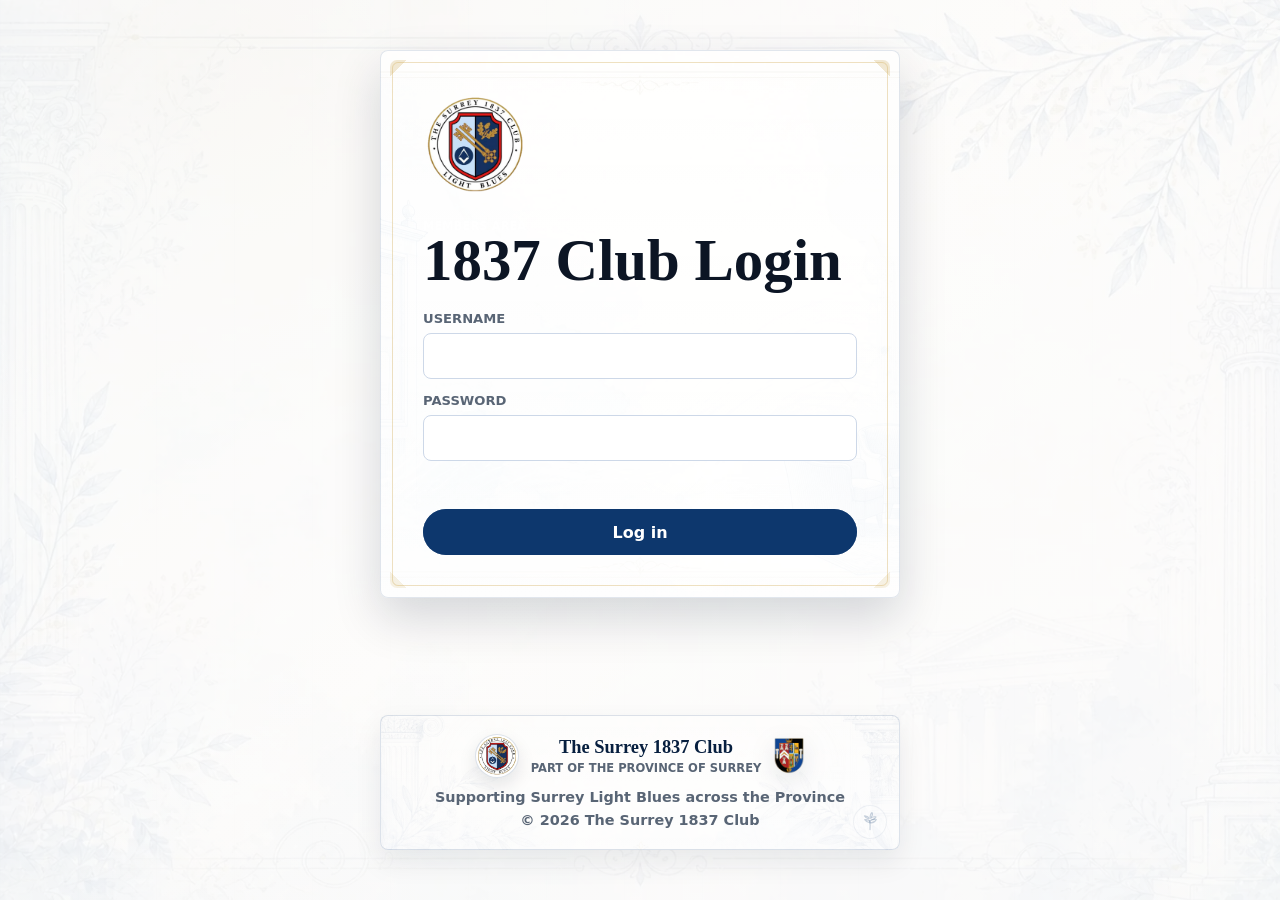
==== commit fe0a339e: "Add Province of Surrey branding" ====
--- a/admin.html
+++ b/admin.html
@@ -17,9 +17,9 @@
     <link rel="apple-touch-icon" sizes="180x180" href="apple-touch-icon.png" />
     <link rel="manifest" href="site.webmanifest" />
     <title>Admin Home | The Surrey 1837 Club</title>
-    <link rel="stylesheet" href="styles.css?v=event-manager-live-repo-v1" />
-    <script src="auth.js?v=event-manager-live-repo-v1"></script>
-    <script src="motion.js?v=event-manager-live-repo-v1" defer></script>
+    <link rel="stylesheet" href="styles.css?v=province-branding-v1" />
+    <script src="auth.js?v=province-branding-v1"></script>
+    <script src="motion.js?v=province-branding-v1" defer></script>
   </head>
   <body>
     <main class="manager-shell admin-shell">
@@ -84,12 +84,19 @@
           </div>
         </section>
       </section>
-      <footer class="site-footer" aria-label="Site footer">
-        <p class="footer-title">The Surrey 1837 Club</p>
-        <p>Supporting Surrey Light Blues Across the Province</p>
+      <footer class="site-footer province-footer" aria-label="Site footer">
+        <div class="footer-brand-lockup">
+          <img class="footer-club-crest" src="assets/surrey-1837-club-badge.png" alt="The Surrey 1837 Club badge" width="552" height="530" />
+          <div>
+            <p class="footer-title">The Surrey 1837 Club</p>
+            <p class="footer-province-line">Part of the Province of Surrey</p>
+          </div>
+          <img class="footer-province-crest" src="assets/province-of-surrey-crest.png" alt="Province of Surrey crest" width="296" height="354" />
+        </div>
+        <p>Supporting Surrey Light Blues across the Province</p>
         <p>© 2026 The Surrey 1837 Club</p>
       </footer>
     </main>
-    <script src="easter-egg.js?v=event-manager-live-repo-v1"></script>
+    <script src="easter-egg.js?v=province-branding-v1"></script>
   </body>
 </html>
--- a/styles.css
+++ b/styles.css
@@ -252,6 +252,46 @@
   font-weight: 800;
 }
 
+.footer-brand-lockup {
+  position: relative;
+  z-index: 1;
+  display: inline-flex;
+  align-items: center;
+  justify-content: center;
+  gap: 12px;
+  margin-bottom: 6px;
+}
+
+.footer-club-crest,
+.footer-province-crest {
+  display: block;
+  flex: 0 0 auto;
+  object-fit: contain;
+}
+
+.footer-club-crest {
+  width: 44px;
+  height: 44px;
+  border: 1px solid rgba(13, 55, 109, 0.14);
+  border-radius: 50%;
+  background: #ffffff;
+  box-shadow: 0 8px 18px rgba(5, 20, 42, 0.1);
+}
+
+.footer-province-crest {
+  width: 32px;
+  height: 40px;
+  filter: drop-shadow(0 8px 12px rgba(5, 20, 42, 0.1));
+}
+
+.site-footer .footer-province-line {
+  margin-top: 2px;
+  color: var(--gold-dark);
+  font-size: 0.72rem;
+  font-weight: 850;
+  text-transform: uppercase;
+}
+
 .acacia-easter-trigger {
   position: absolute;
   right: 12px;
@@ -1069,6 +1109,26 @@
   gap: 12px;
 }
 
+.brand-strip-province {
+  gap: clamp(12px, 2vw, 22px);
+}
+
+.province-lockup {
+  display: flex;
+  align-items: center;
+  justify-content: flex-end;
+  min-width: 0;
+  margin-left: auto;
+  gap: 10px;
+}
+
+.province-divider {
+  display: block;
+  width: 1px;
+  height: 46px;
+  background: linear-gradient(transparent, rgba(197, 154, 54, 0.9), transparent);
+}
+
 .brand-crest {
   display: block;
   flex: 0 0 auto;
@@ -1081,6 +1141,15 @@
   object-fit: contain;
 }
 
+.province-crest {
+  display: block;
+  flex: 0 0 auto;
+  width: 44px;
+  height: 52px;
+  object-fit: contain;
+  filter: drop-shadow(0 8px 12px rgba(3, 12, 25, 0.26));
+}
+
 .brand-name,
 .brand-line,
 .brand-place,
@@ -1108,6 +1177,83 @@
   padding: 8px 10px;
   border: 1px solid rgba(255, 255, 255, 0.26);
   border-radius: 999px;
+}
+
+.brand-strip-province .brand-place {
+  max-width: 230px;
+  border-color: rgba(197, 154, 54, 0.38);
+  color: rgba(255, 255, 255, 0.88);
+  line-height: 1.15;
+  text-align: right;
+  white-space: normal;
+}
+
+.province-endorsement {
+  position: relative;
+  display: grid;
+  grid-template-columns: auto minmax(0, 1fr);
+  align-items: center;
+  gap: clamp(16px, 3vw, 24px);
+  margin: 0 0 24px;
+  padding: clamp(18px, 3vw, 26px);
+  border: 1px solid rgba(197, 154, 54, 0.34);
+  border-radius: 8px;
+  color: var(--navy-deep);
+  background:
+    linear-gradient(135deg, rgba(255, 255, 255, 0.94), rgba(235, 244, 255, 0.9)),
+    rgba(255, 255, 255, 0.94);
+  box-shadow: 0 16px 32px rgba(5, 20, 42, 0.08);
+}
+
+.province-endorsement::after {
+  position: absolute;
+  inset: 10px;
+  border: 1px solid rgba(13, 55, 109, 0.08);
+  border-radius: 6px;
+  content: "";
+  pointer-events: none;
+}
+
+.province-endorsement img {
+  position: relative;
+  z-index: 1;
+  width: clamp(54px, 8vw, 76px);
+  height: auto;
+  filter: drop-shadow(0 10px 16px rgba(5, 20, 42, 0.14));
+}
+
+.province-endorsement div,
+.province-endorsement p,
+.province-endorsement h2 {
+  position: relative;
+  z-index: 1;
+}
+
+.province-endorsement h2 {
+  margin: 4px 0 8px;
+  font-family: Georgia, "Times New Roman", serif;
+  font-size: clamp(1.35rem, 2.4vw, 1.85rem);
+  line-height: 1.05;
+}
+
+.province-endorsement p {
+  margin: 0;
+  color: var(--muted);
+  font-weight: 720;
+  line-height: 1.55;
+}
+
+.province-endorsement-compact {
+  grid-template-columns: auto minmax(0, 1fr);
+  margin: -8px 0 22px;
+  padding: 14px 16px;
+  background:
+    linear-gradient(90deg, rgba(235, 244, 255, 0.96), rgba(255, 255, 255, 0.92)),
+    rgba(255, 255, 255, 0.94);
+}
+
+.province-endorsement-compact img {
+  width: 50px;
 }
 
 .page-nav {
@@ -3992,6 +4138,10 @@
   background: #7c2d91;
 }
 
+.degree-badge[data-degree="Installation & Initiation"] {
+  background: linear-gradient(135deg, #7c2d91 0%, #7c2d91 50%, #0d7a5f 50%, #0d7a5f 100%);
+}
+
 .degree-badge[data-degree="Initiation"] {
   background: #0d7a5f;
 }
@@ -4627,6 +4777,37 @@
     flex-direction: column;
   }
 
+  .province-lockup {
+    justify-content: flex-start;
+    width: 100%;
+    margin-left: 0;
+  }
+
+  .province-divider {
+    display: none;
+  }
+
+  .province-crest {
+    width: 34px;
+    height: 42px;
+  }
+
+  .brand-strip-province .brand-place {
+    display: inline-flex;
+    max-width: none;
+    padding: 6px 8px;
+    text-align: left;
+  }
+
+  .province-endorsement {
+    grid-template-columns: 1fr;
+    text-align: left;
+  }
+
+  .province-endorsement img {
+    width: 54px;
+  }
+
   .page-hero {
     min-height: 148px;
     margin-bottom: 18px;
@@ -4658,7 +4839,7 @@
     width: 100%;
   }
 
-  .brand-place {
+  .brand-strip:not(.brand-strip-province) .brand-place {
     display: none;
   }
 
